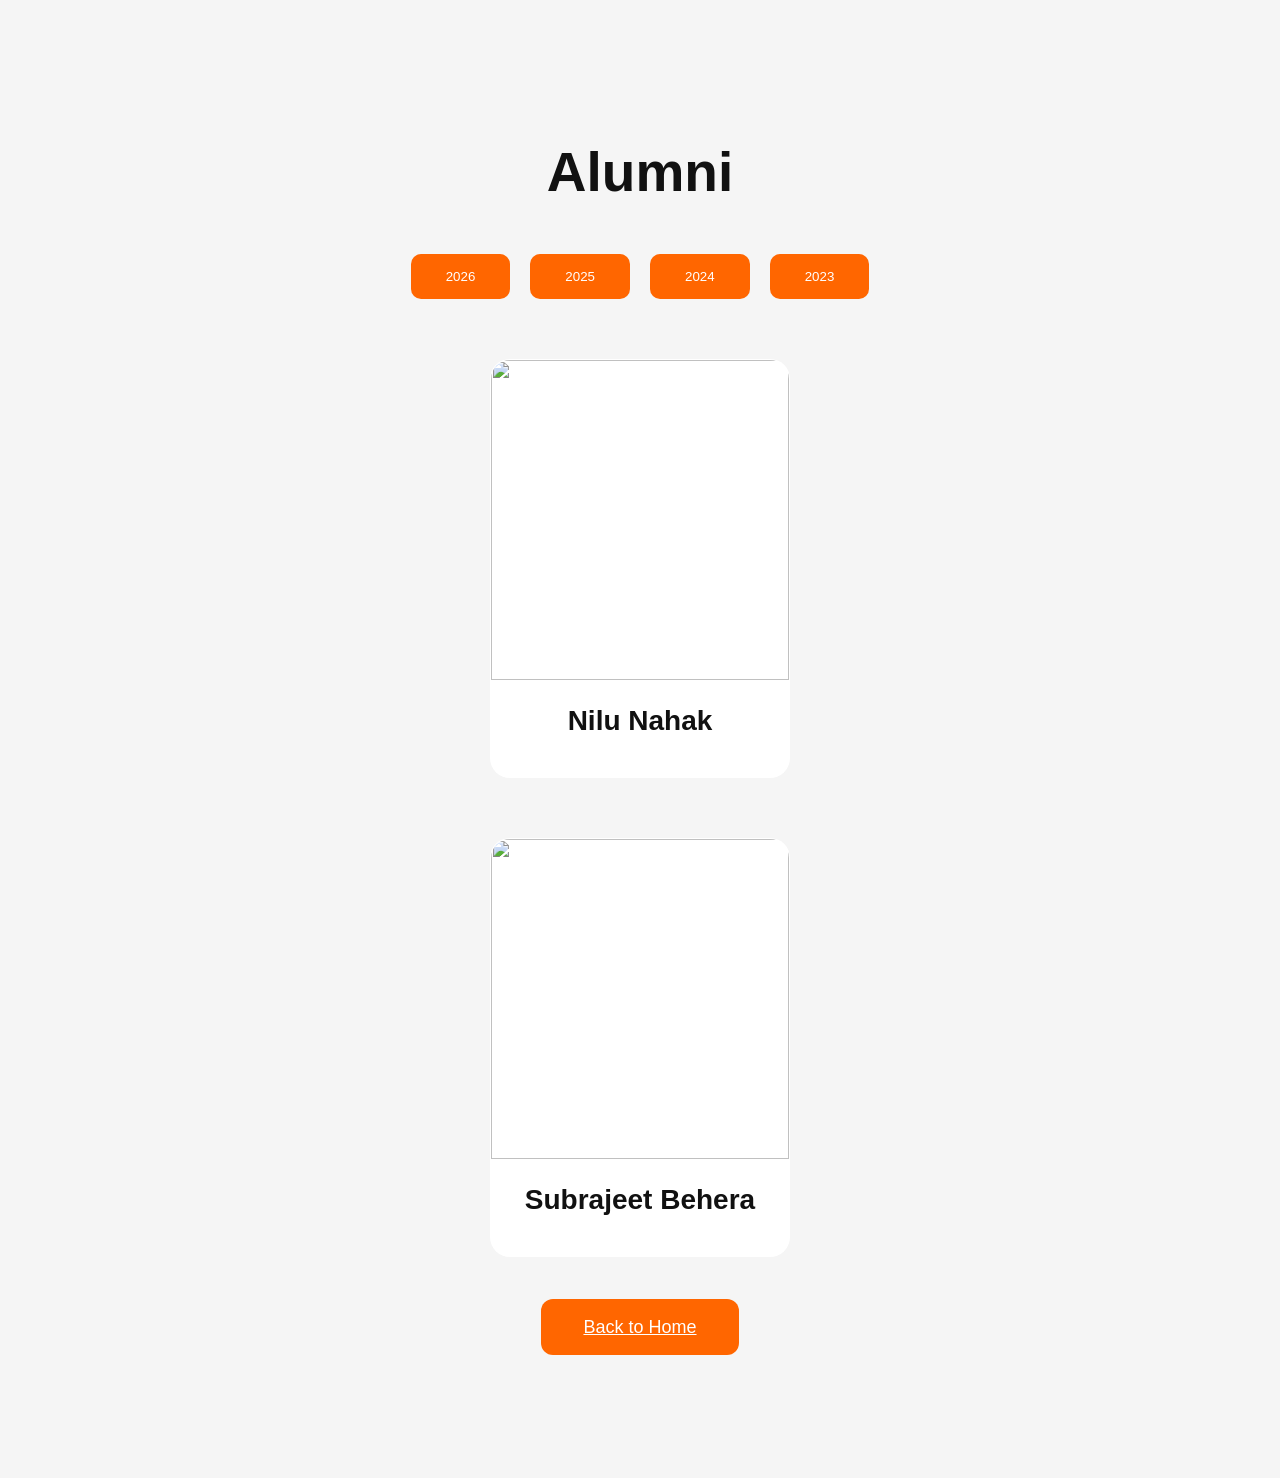
==== alumni.html @ 07731f0a "Update alumni.html" ====
<!DOCTYPE html>

<html lang="en">

<head>

  <meta charset="UTF-8">

  <meta name="viewport"
        content="width=device-width, initial-scale=1.0">

  <title>Alumni | TEAM VEERss RACING</title>

  <link rel="stylesheet" href="style.css">

</head>

<body>

<section class="section light">

  <h2>Alumni</h2>

  <!-- YEAR BUTTONS -->

  <div class="alumni-buttons">

    <button onclick="showAlumni('year2026')">
      2026
    </button>

    <button onclick="showAlumni('year2025')">
      2025
    </button>

    <button onclick="showAlumni('year2024')">
      2024
    </button>

    <button onclick="showAlumni('year2023')">
      2023
    </button>

  </div>
    <!-- 2026 -->

  <div class="alumni-content active" id="year2026">

    <div class="card-container">

      <div class="card member-card">

        <img src="images/alumni1.jpg">

        <div class="member-info">

          <h3>Nilu Nahak</h3>

        </div>

      </div>

    </div>

  </div>


  <!-- 2025 -->

  <div class="alumni-content active" id="year2025">

    <div class="card-container">

      <div class="card member-card">

        <img src="images/alumni1.jpg">

        <div class="member-info">

          <h3>Subrajeet Behera</h3>

        </div>

      </div>

    </div>

  </div>

  <!-- 2024 -->

  <div class="alumni-content" id="year2024">

    <div class="card-container">

      <div class="card member-card">

        <img src="images/alumni2.jpg">

        <div class="member-info">

          <h3>Dilu Nahak</h3>

        </div>

      </div>

    </div>

  </div>

  <!-- 2023 -->

  <div class="alumni-content" id="year2023">

    <div class="card-container">

      <div class="card member-card">

        <img src="images/alumni3.jpg">

        <div class="member-info">

          <h3>Smruti Ranjan Satpathy</h3>

        </div>

      </div>

    </div>

  </div>

  <div style="text-align:center; margin-top:60px;">

    <a href="index.html" class="whole-team-btn">

      Back to Home

    </a>

  </div>

</section>

<script src="script.js"></script>

</body>

</html>
---- style.css ----
*{
  margin:0;
  padding:0;
  box-sizing:border-box;
}

html{
  scroll-behavior:smooth;
}

body{
  background:#050505;
  color:white;
  font-family:'Poppins',sans-serif;
  overflow-x:hidden;
}

/* NAVBAR */

nav{
  position:fixed;

  top:0;
  left:0;

  width:100%;

  height:80px;

  padding:0 8%;

  display:flex;

  justify-content:space-between;

  align-items:center;

  background:rgba(0,0,0,0.55);

  backdrop-filter:blur(10px);

  z-index:1000;

  transition:0.4s;
}

.logo-container{
  display:flex;
  align-items:center;
  gap:15px;
}

.logo{
  width:55px;
}

.logo-container h1{
  color:#ff6600;
  font-family:'Rajdhani',sans-serif;
}

nav ul{
  display:flex;
  gap:40px;
  list-style:none;
}

nav a{
  color:white;
  text-decoration:none;
  font-size:18px;
  transition:0.3s;
}

nav a:hover{
  color:#ff6600;
}

/* HERO */

.hero{
  position:relative;
  height:100vh;
  display:flex;
  justify-content:center;
  align-items:center;
  text-align:center;
  overflow:hidden;
}

.bg-video{
  position:absolute;
  width:100%;
  height:100%;
  object-fit:cover;
}

.hero::after{
  content:"";
  position:absolute;
  inset:0;
  background:rgba(0,0,0,0.7);
}

.hero-content{
  position:relative;
  z-index:2;
}

.hero-content h1{
  font-size:120px;
  color:#ff6600;
  font-family:'Bebas Neue',sans-serif;
  letter-spacing:5px;
}

.hero-content h2{
  font-size:55px;
  color:white;
  margin-bottom:20px;
}

.hero-content p{
  font-size:20px;
  color:#ddd;
  max-width:850px;
  margin:auto;
  line-height:1.8;
}

.hero-btn{
  display:inline-block;
  margin-top:35px;
  padding:18px 45px;
  background:#ff6600;
  color:white;
  text-decoration:none;
  border-radius:12px;
  transition:0.4s;
}

.hero-btn:hover{
  transform:translateY(-5px);
  box-shadow:0 0 25px rgba(255,102,0,0.6);
}

/* COLLEGE BUTTON */

.college-btn{

  display:inline-block;

  margin-top:35px;

  padding:16px 38px;

  background:#ff6600;

  color:white;

  text-decoration:none;

  border-radius:12px;

  font-weight:600;

  transition:0.4s;
}

.college-btn:hover{

  transform:translateY(-5px);

  box-shadow:0 0 20px rgba(255,102,0,0.5);
}

/* SECTIONS */

.section{
  padding:140px 10%;
  text-align:center;
}

.section h2{
  font-size:55px;
  margin-bottom:50px;
  color:#ff6600;
  font-family:'Oswald',sans-serif;
}

.section p{
  max-width:900px;
  margin:auto;
  line-height:1.9;
}

.light{
  background:#f5f5f5;
  color:#111;
}

.light p,
.light h2,
.light h3{
  color:#111;
}

.dark{
  background:#050505;
  color:white;
}

/* IMAGES */

.section-image{
  width:100%;
  max-width:1000px;
  border-radius:20px;
  margin-bottom:40px;
}

/* STATS */

.stats{
  display:flex;
  justify-content:center;
  flex-wrap:wrap;
  gap:50px;
  padding:80px 10%;
  background:#0d0d0d;
}

.stat-box h2{
  font-size:70px;
  color:#ff6600;
  font-family:'Bebas Neue',sans-serif;
}

.stat-box p{
  color:#ccc;
}

/* CARDS */

.card-container,
.spec-container{
  display:flex;
  justify-content:center;
  flex-wrap:wrap;
  gap:40px;
  margin-top:50px;
}

.card,
.spec-box{
  padding:40px;
  border-radius:20px;
  width:280px;

  background:rgba(255,255,255,0.05);

  backdrop-filter:blur(10px);

  border:1px solid rgba(255,255,255,0.08);

  transition:0.4s;
}

.light .card,
.light .spec-box{
  background:white;
}

.card:hover,
.spec-box:hover{
  transform:translateY(-10px);
}



/* GALLERY */

.gallery{
  display:flex;
  justify-content:center;
  flex-wrap:wrap;
  gap:25px;
}

.gallery img{
  width:320px;
  border-radius:20px;
  cursor:pointer;
  transition:0.4s;
}

.gallery img:hover{
  transform:scale(1.05);
}
.gallery video{

  width:320px;

  border-radius:20px;

  object-fit:cover;

  transition:0.4s;

  cursor:pointer;

  background:black;
}

.gallery video:hover{

  transform:scale(1.03);
}

/* SPONSORS */

.sponsor-container{
  display:flex;
  justify-content:center;
  flex-wrap:wrap;
  gap:40px;
}

.sponsor-container img{
  width:180px;
  padding:20px;
  border-radius:20px;
  background:white;
}

/* FOOTER */

footer{
  padding:60px 10%;
  text-align:center;
  background:black;
}

footer h2{
  color:#ff6600;
  margin-bottom:20px;
}

.socials{
  width:100%;

  display:flex;

  justify-content:center;

  align-items:center;

  gap:25px;

  margin:30px auto;
}

.socials a{
  width:65px;

  height:65px;

  display:flex;

  justify-content:center;

  align-items:center;

  border-radius:50%;

  border:2px solid #ff6600;

  color:#ff6600;

  text-decoration:none;

  font-size:28px;

  transition:0.4s;

  background:rgba(255,255,255,0.03);

  line-height:1;
}

.socials a i{
  display:flex;

  justify-content:center;

  align-items:center;
}

.socials a:hover{
  background:#ff6600;

  color:white;

  transform:translateY(-6px);

  box-shadow:0 0 20px rgba(255,102,0,0.6);
}

.credit{
  margin-top:20px;
  font-size:12px;
  opacity:0.6;
}

/* POPUP */

.popup{
  position:fixed;
  inset:0;
  background:rgba(0,0,0,0.95);
  display:none;
  justify-content:center;
  align-items:center;
  z-index:9999;
}

.popup img{
  max-width:90%;
  max-height:90%;
  border-radius:20px;
  border:3px solid #ff6600;
}

#closePopup{
  position:absolute;
  top:25px;
  right:40px;
  color:white;
  font-size:60px;
  cursor:pointer;
}

/* REVEAL */

.reveal{
  opacity:0;
  transform:translateY(80px);
  transition:1s;
}

.reveal.active{
  opacity:1;
  transform:translateY(0);
}

.card-container{

  display:flex;

  justify-content:center;

  align-items:stretch;

  flex-wrap:wrap;

  gap:40px;

  margin-top:60px;
}

.card{

  min-height:250px;

  display:flex;

  flex-direction:column;

  justify-content:center;
}

/* MEMBER CARDS */

.member-card{

  overflow:hidden;

  padding:0;

  text-align:center;

  width:300px;
}

.member-card img{

  width:100%;

  height:320px;

  object-fit:cover;

  transition:0.5s;
}

.member-info{

  padding:25px;
}

.member-card h3{

  font-size:28px;

  margin-bottom:15px;
}

.member-name{

  font-weight:600;

  color:#ff6600;

  margin-bottom:12px;
}

.member-card p{

  line-height:1.7;
}

.member-card:hover{

  transform:translateY(-10px);
}

.member-card:hover img{

  transform:scale(1.05);
}
/* MOBILE RESPONSIVE DESIGN*/

@media(max-width:1024px){

  nav{
    padding:0 5%;
  }

  nav ul{
    gap:20px;
  }

  .hero-content h1{
    font-size:90px;
  }

  .hero-content h2{
    font-size:40px;
  }

}

/*TABLETS */

@media(max-width:768px){

  /* NAVBAR */

  nav{

    height:auto;

    flex-direction:column;

    padding:15px 5%;

    gap:15px;
  }

  nav ul{

    flex-wrap:wrap;

    justify-content:center;

    gap:15px;
  }

  nav a{
    font-size:15px;
  }

  .logo{
    width:45px;
  }

  .logo-container h1{
    font-size:22px;
    text-align:center;
  }

  /* HERO */

  .hero{

    padding:120px 5% 80px;
    height:auto;
  }

  .hero-content h1{

    font-size:65px;

    line-height:1;
  }

  .hero-content h2{

    font-size:32px;

    margin-top:15px;
  }

  .hero-content p{

    font-size:17px;

    padding:0 10px;
  }

  .hero-btn{

    padding:15px 30px;

    font-size:16px;
  }

  /* SECTIONS */

  .section{

    padding:90px 6%;
  }

  .section h2{

    font-size:40px;
  }

  .section p{

    font-size:16px;
  }

  /* STATS */

  .stats{

    gap:30px;
  }

  .stat-box h2{

    font-size:50px;
  }

  /* CARDS */

  .card,
  .spec-box,
  .member-card{

    width:100%;
    max-width:350px;
  }

  .member-card img{

    height:260px;
  }

  /* GALLERY */

  .gallery img{

    width:100%;
    max-width:350px;
  }

  /* SPONSORS */

  .sponsor-container{

    gap:25px;
  }

  .sponsor-container img{

    width:130px;
  }

  /* CONTACT */

  .contact-form input,
  .contact-form textarea{

    padding:16px;

    font-size:16px;
  }

  /* FOOTER */

  footer{

    padding:50px 6%;
  }

}

/* =========================================
   SMALL PHONES
========================================= */

@media(max-width:480px){

  .hero-content h1{

    font-size:48px;
  }

  .hero-content h2{

    font-size:24px;
  }

  .hero-content p{

    font-size:15px;
  }

  .section h2{

    font-size:32px;
  }

  .card,
  .spec-box{

    padding:25px;
  }

  .socials a{

    width:55px;
    height:55px;

    font-size:22px;
  }

  #closePopup{

    font-size:45px;

    top:15px;
    right:20px;
  }

}
/* HAMBURGER MENU */

.menu-toggle{

  display:none;

  font-size:28px;

  color:#ff6600;

  cursor:pointer;
}

/* MOBILE NAVBAR */

@media(max-width:768px){

  nav{

    flex-direction:row;

    justify-content:space-between;

    padding:15px 6%;
  }

  .menu-toggle{

    display:block;
  }

  nav ul{

    position:absolute;

    top:80px;

    left:0;

    width:100%;

    background:rgba(0,0,0,0.96);

    backdrop-filter:blur(10px);

    flex-direction:column;

    align-items:center;

    gap:25px;

    padding:30px 0;

    display:none;
  }

  nav ul.active{

    display:flex;
  }

  nav ul li{

    width:100%;

    text-align:center;
  }

  nav a{

    font-size:18px;
  }

}
/* TEAM SLIDER */

.team-slider-wrapper{

  width:100%;

  display:flex;

  justify-content:center;

  align-items:center;

  gap:30px;

  margin-top:70px;
}

.team-slider{

  width:350px;

  overflow:hidden;
}

.member-slide{

  display:none;
}

.member-slide.active{

  display:block;
}

.slide-btn{

  width:60px;

  height:60px;

  border:none;

  border-radius:50%;

  background:#ff6600;

  color:white;

  font-size:28px;

  cursor:pointer;

  transition:0.4s;
}

.slide-btn:hover{

  transform:scale(1.1);

  box-shadow:0 0 20px rgba(255,102,0,0.5);
}
/* WHOLE TEAM BUTTON */

.whole-team-container{

  text-align:center;

  margin-top:50px;
}

.whole-team-btn{

  padding:18px 42px;

  border:none;

  border-radius:12px;

  background:#ff6600;

  color:white;

  font-size:18px;

  cursor:pointer;

  transition:0.4s;
}

.whole-team-btn:hover{

  transform:translateY(-5px);

  box-shadow:0 0 20px rgba(255,102,0,0.5);
}

/* TEAM MODAL */

.team-modal{

  position:fixed;

  inset:0;

  background:rgba(0,0,0,0.95);

  display:none;

  justify-content:center;

  align-items:center;

  z-index:9999;

  padding:30px;
}

.team-modal-content{

  background:#111;

  width:100%;

  max-width:1000px;

  padding:50px;

  border-radius:25px;

  max-height:90vh;

  overflow-y:auto;

  position:relative;
}

.close-team-modal{

  position:absolute;

  top:20px;

  right:30px;

  font-size:45px;

  color:white;

  cursor:pointer;
}

.team-modal-subtitle{

  margin:20px 0 40px;

  color:#bbb;
}

.whole-team-grid{

  display:grid;

  grid-template-columns:repeat(auto-fit,minmax(220px,1fr));

  gap:25px;
}

.whole-team-member{

  background:#1b1b1b;

  padding:22px;

  border-radius:15px;

  transition:0.4s;
}

.whole-team-member:hover{

  transform:translateY(-5px);

  background:#ff6600;
}

/* ALUMNI */

.alumni-subtitle{

  margin-bottom:40px;
}

.alumni-buttons{

  display:flex;

  justify-content:center;

  flex-wrap:wrap;

  gap:20px;

  margin-bottom:50px;
}

.alumni-buttons button{

  padding:15px 35px;

  border:none;

  border-radius:10px;

  background:#ff6600;

  color:white;

  cursor:pointer;

  transition:0.4s;
}

.alumni-buttons button:hover{

  transform:translateY(-4px);
}

.alumni-content{

  display:none;
}

.alumni-content.active{

  display:block;
}

.alumni-grid{

  display:grid;

  grid-template-columns:repeat(auto-fit,minmax(220px,1fr));

  gap:25px;
}

.alumni-member{

  background:white;

  padding:22px;

  border-radius:15px;

  box-shadow:0 5px 20px rgba(0,0,0,0.08);
}
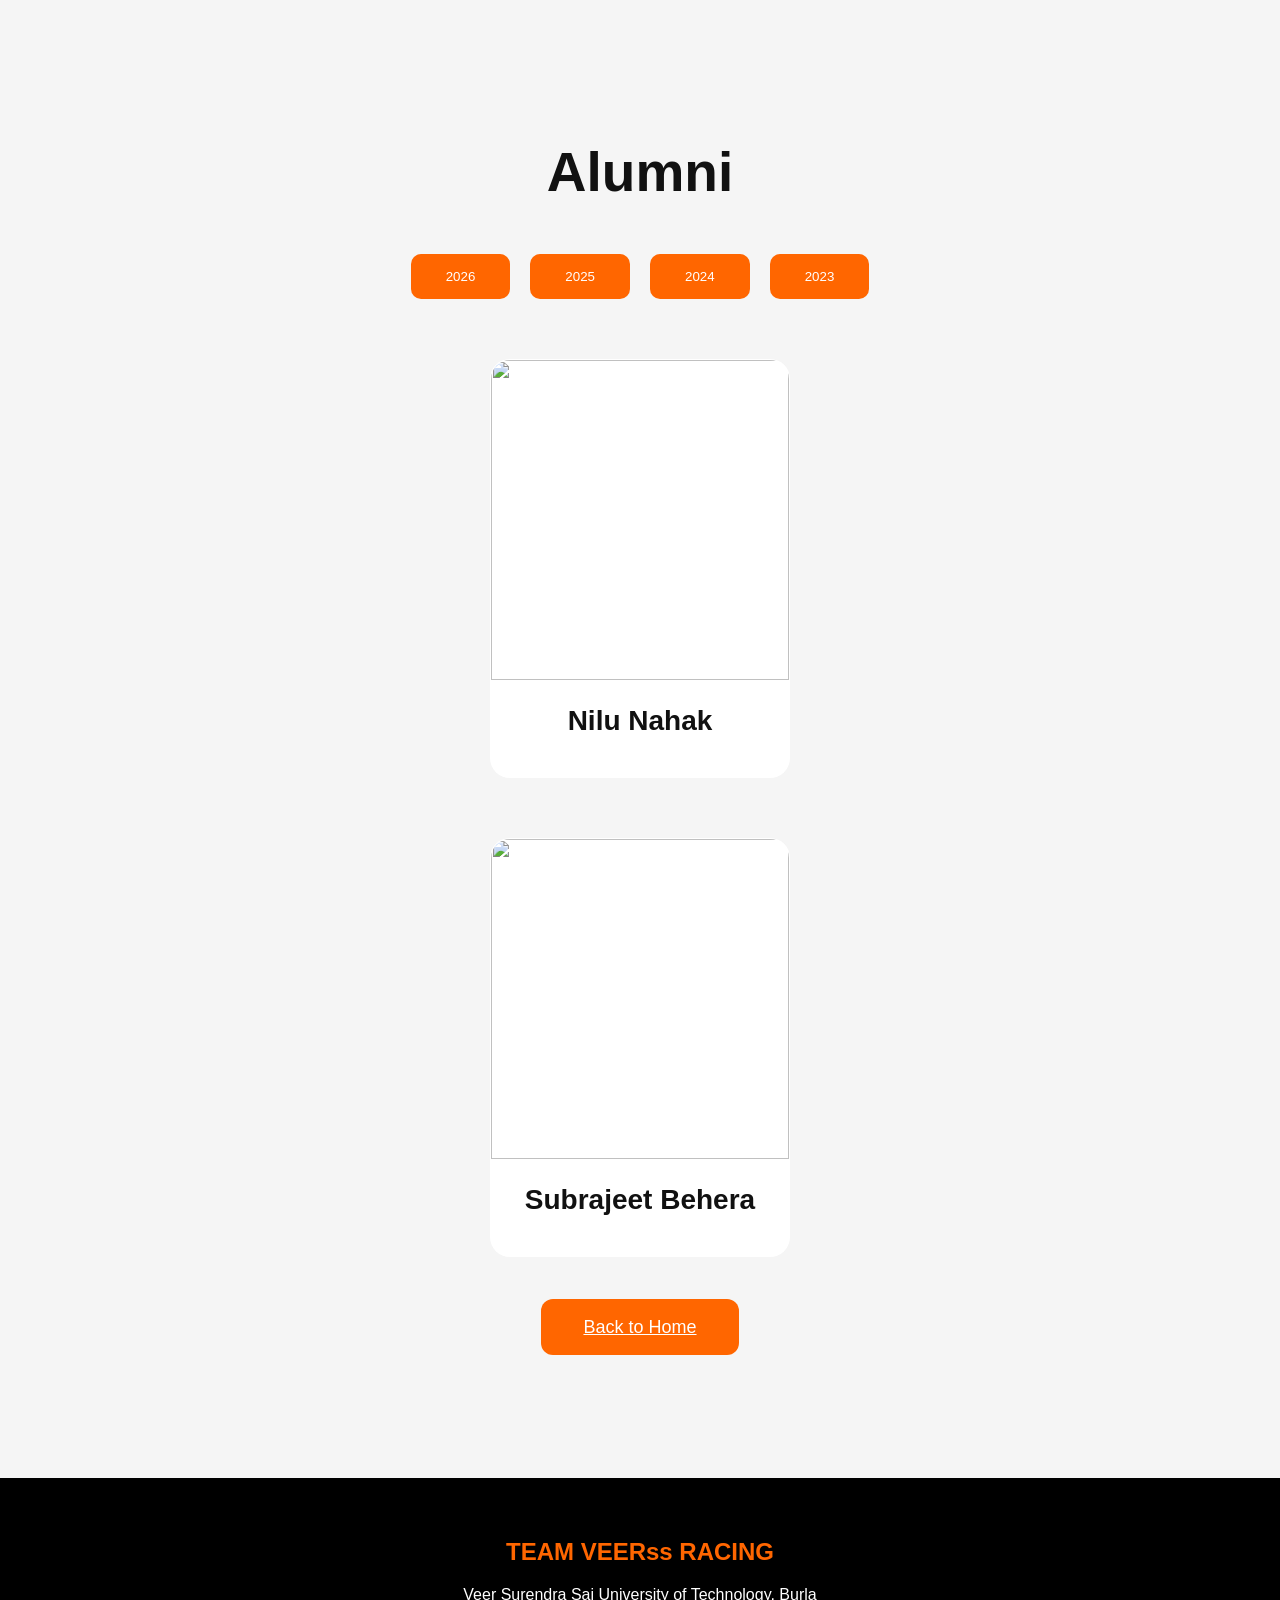
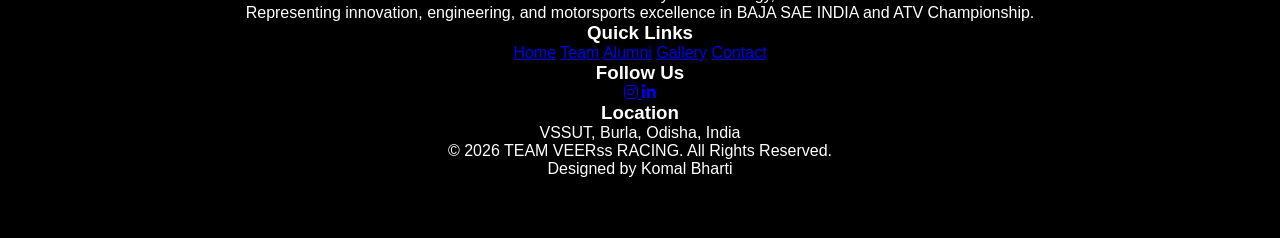
==== commit 8587d851: "Update alumni.html" ====
--- a/alumni.html
+++ b/alumni.html
@@ -14,6 +14,10 @@
 
   <link rel="stylesheet" href="style.css">
 
+<link
+rel="stylesheet"
+href="https://cdnjs.cloudflare.com/ajax/libs/font-awesome/6.5.1/css/all.min.css">
+
 </head>
 
 <body>
@@ -146,6 +150,108 @@
 
 <script src="script.js"></script>
 
+<!-- FOOTER -->
+
+<footer>
+
+  <div class="footer-container">
+
+    <!-- LEFT -->
+
+    <div class="footer-section">
+
+      <h2>TEAM VEERss RACING</h2>
+
+      <p>
+        Veer Surendra Sai University of Technology,
+        Burla
+      </p>
+
+      <p>
+        Representing innovation, engineering,
+        and motorsports excellence in BAJA SAE
+        INDIA and ATV Championship.
+      </p>
+
+    </div>
+
+    <!-- QUICK LINKS -->
+
+    <div class="footer-section">
+
+      <h3>Quick Links</h3>
+
+      <a href="index.html">Home</a>
+
+      <a href="team.html">Team</a>
+
+      <a href="alumni.html">Alumni</a>
+
+      <a href="#gallery">Gallery</a>
+
+      <a href="#contact">Contact</a>
+
+    </div>
+
+    <!-- FOLLOW US -->
+
+    <div class="footer-section">
+
+      <h3>Follow Us</h3>
+
+      <div class="footer-socials">
+
+        <a href="https://instagram.com/"
+           target="_blank">
+
+          <i class="fab fa-instagram"></i>
+
+        </a>
+
+        <a href="https://linkedin.com/"
+           target="_blank">
+
+          <i class="fab fa-linkedin-in"></i>
+
+        </a>
+
+      </div>
+
+      <h3 class="location-title">
+
+        Location
+
+      </h3>
+
+      <p>
+        VSSUT, Burla, Odisha, India
+      </p>
+
+    </div>
+
+  </div>
+
+  <!-- BOTTOM -->
+
+  <div class="footer-bottom">
+
+    <p>
+
+      © 2026 TEAM VEERss RACING.
+      All Rights Reserved.
+
+    </p>
+
+    <p class="credits">
+
+      Designed by Komal Bharti
+
+    </p>
+
+  </div>
+
+</footer>
+
 </body>
 
 </html>
--- a/style.css
+++ b/style.css
@@ -1098,3 +1098,198 @@
 
   box-shadow:0 5px 20px rgba(0,0,0,0.08);
 }
+
+
+
+/* TEAM PAGE */
+
+.team-page{
+
+  background:#f5f5f5;
+
+  min-height:100vh;
+
+  padding:120px 8%;
+
+  text-align:center;
+}
+
+/* TEAM BANNER */
+
+.team-banner{
+
+  height:260px;
+
+  border-radius:30px;
+
+  background:linear-gradient(
+    135deg,
+    #7a0000,
+    #b30000,
+    #ff1a1a
+  );
+
+  display:flex;
+
+  justify-content:center;
+
+  align-items:center;
+
+  margin-bottom:80px;
+}
+
+.team-banner h1{
+
+  color:white;
+
+  font-size:80px;
+
+  letter-spacing:5px;
+}
+
+/* TITLE */
+
+.team-page h2{
+
+  font-size:65px;
+
+  color:#b30000;
+
+  margin-bottom:20px;
+
+  text-transform:uppercase;
+}
+
+/* SUBTITLE */
+
+.team-page-subtitle{
+
+  color:#555;
+
+  font-size:20px;
+
+  margin-bottom:70px;
+}
+
+/* CARD CONTAINER */
+
+.team-page .card-container{
+
+  display:flex;
+
+  flex-wrap:wrap;
+
+  justify-content:center;
+
+  gap:40px;
+}
+
+/* MEMBER CARD */
+
+.team-page .member-card{
+
+  background:white;
+
+  width:320px;
+
+  border-radius:20px;
+
+  overflow:hidden;
+
+  box-shadow:0 10px 30px rgba(0,0,0,0.08);
+
+  transition:0.4s;
+}
+
+.team-page .member-card:hover{
+
+  transform:translateY(-10px);
+
+  box-shadow:0 15px 40px rgba(179,0,0,0.2);
+}
+
+/* MEMBER IMAGE */
+
+.team-page .member-card img{
+
+  width:100%;
+
+  height:350px;
+
+  object-fit:cover;
+}
+
+/* MEMBER INFO */
+
+.team-page .member-info{
+
+  padding:25px;
+}
+
+.team-page .member-info h3{
+
+  color:#b30000;
+
+  font-size:24px;
+
+  margin-bottom:12px;
+}
+
+.team-page .member-info p{
+
+  color:#444;
+
+  font-size:17px;
+}
+
+/* BACK BUTTON */
+
+.team-page .whole-team-btn{
+
+  background:#b30000;
+
+  color:white;
+
+  text-decoration:none;
+
+  display:inline-block;
+
+  margin-top:60px;
+}
+
+.team-page .whole-team-btn:hover{
+
+  background:#8f0000;
+}
+
+/* MOBILE */
+
+@media(max-width:768px){
+
+  .team-banner{
+
+    height:180px;
+  }
+
+  .team-banner h1{
+
+    font-size:42px;
+  }
+
+  .team-page h2{
+
+    font-size:40px;
+  }
+
+  .team-page-subtitle{
+
+    font-size:16px;
+  }
+
+  .team-page .member-card{
+
+    width:100%;
+    max-width:340px;
+  }
+
+}
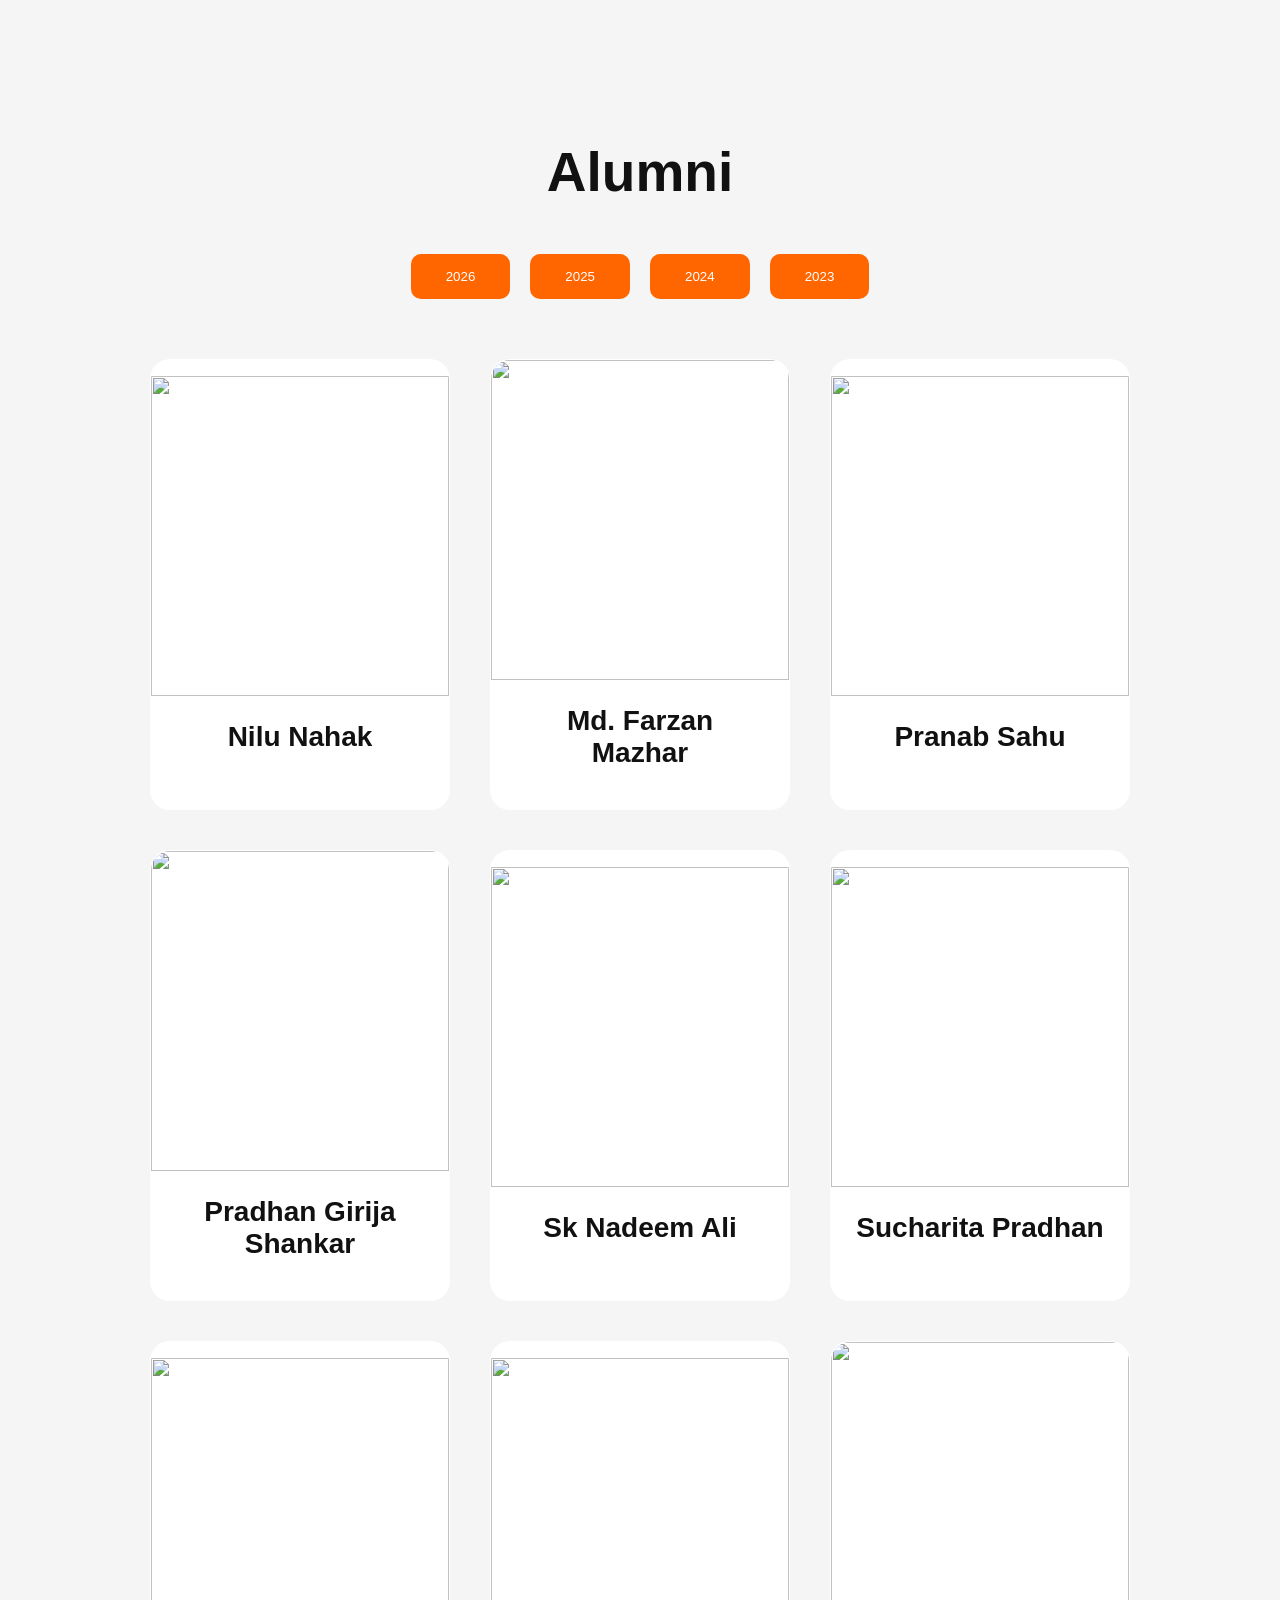
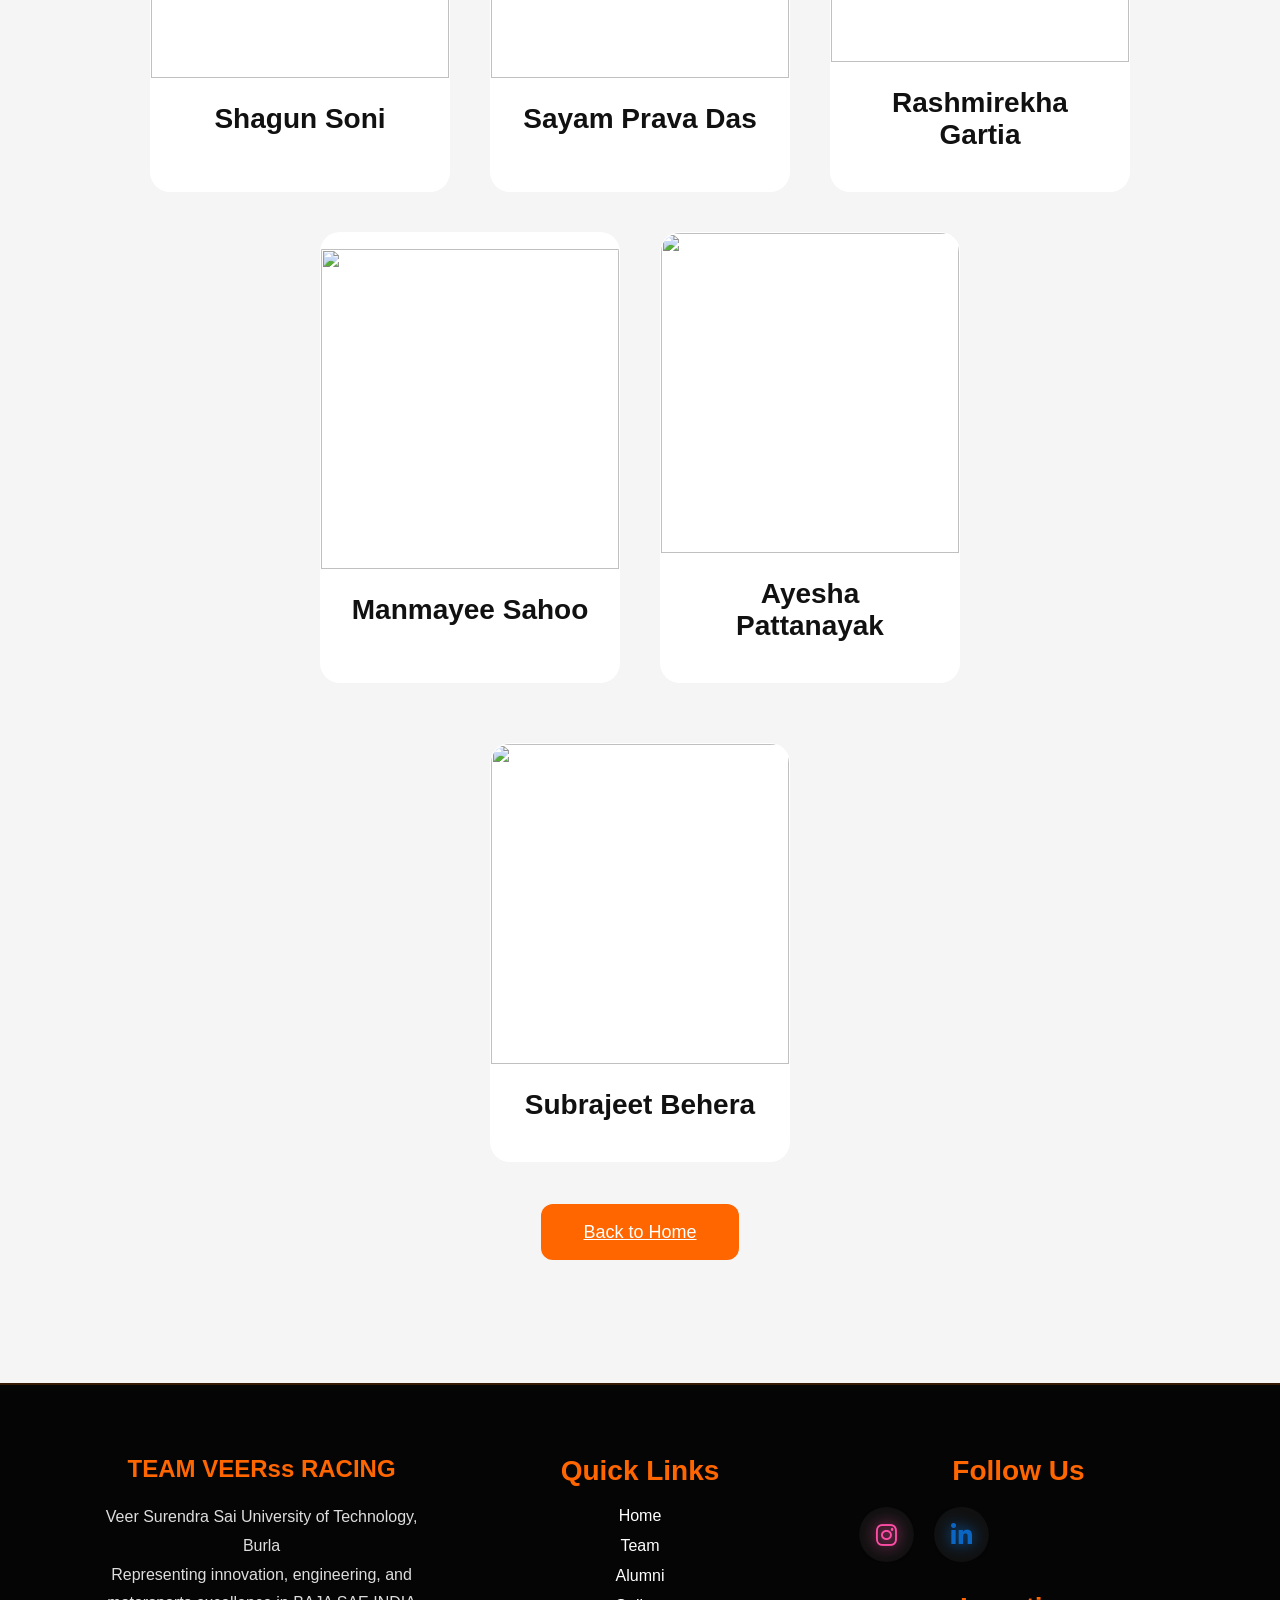
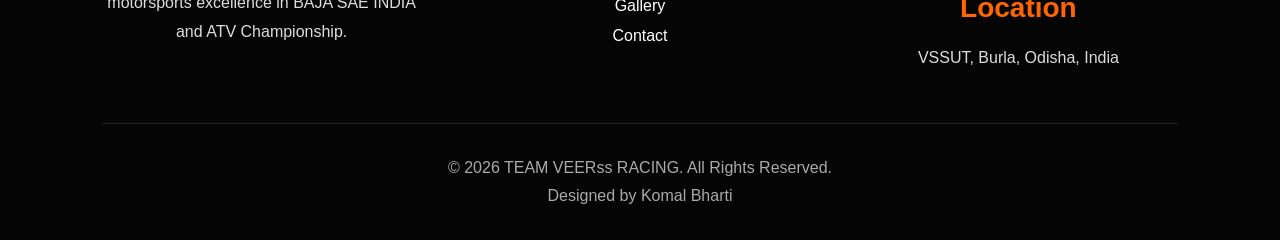
==== commit 77ae3d04: "Update alumni.html" ====
--- a/alumni.html
+++ b/alumni.html
@@ -55,11 +55,131 @@
 
       <div class="card member-card">
 
+        <img src="images/nilu.jpg">
+
+        <div class="member-info">
+
+          <h3>Nilu Nahak</h3>
+
+        </div>
+
+      </div>
+
+      <div class="card member-card">
+
+        <img src="images/farzan.jpg">
+
+        <div class="member-info">
+
+          <h3>Md. Farzan Mazhar</h3>
+
+        </div>
+
+      </div>
+
+      <div class="card member-card">
+
+        <img src="images/pranab.jpg">
+
+        <div class="member-info">
+
+          <h3>Pranab Sahu</h3>
+
+        </div>
+
+      </div>
+
+      <div class="card member-card">
+
+        <img src="images/girija.jpg">
+
+        <div class="member-info">
+
+          <h3>Pradhan Girija Shankar</h3>
+
+        </div>
+
+      </div>
+
+      <div class="card member-card">
+
+        <img src="images/nadeem.jpg">
+
+        <div class="member-info">
+
+          <h3>Sk Nadeem Ali</h3>
+
+        </div>
+
+      </div>
+
+      <div class="card member-card">
+
+        <img src="images/sucharita.jpg">
+
+        <div class="member-info">
+
+          <h3>Sucharita Pradhan</h3>
+
+        </div>
+
+      </div>
+
+      <div class="card member-card">
+
+        <img src="images/shagun.jpg">
+
+        <div class="member-info">
+
+          <h3>Shagun Soni</h3>
+
+        </div>
+
+      </div>
+
+      <div class="card member-card">
+
+        <img src="images/sayamprava.jpg">
+
+        <div class="member-info">
+
+          <h3>Sayam Prava Das</h3>
+
+        </div>
+
+      </div>
+
+      <div class="card member-card">
+
+        <img src="images/rashmirekha.jpg">
+
+        <div class="member-info">
+
+          <h3>Rashmirekha Gartia</h3>
+
+        </div>
+
+      </div>
+
+      <div class="card member-card">
+
+        <img src="images/manmayee.jpg">
+
+        <div class="member-info">
+
+          <h3>Manmayee Sahoo</h3>
+
+        </div>
+
+      </div>
+
+      <div class="card member-card">
+
         <img src="images/alumni1.jpg">
 
         <div class="member-info">
 
-          <h3>Nilu Nahak</h3>
+          <h3>Ayesha Pattanayak</h3>
 
         </div>
 
@@ -87,6 +207,7 @@
         </div>
 
       </div>
+      
 
     </div>
 
--- a/style.css
+++ b/style.css
@@ -719,9 +719,7 @@
 
 }
 
-/* =========================================
-   SMALL PHONES
-========================================= */
+/* SMALL PHONES*/
 
 @media(max-width:480px){
 
@@ -1293,3 +1291,645 @@
   }
 
 }
+
+/* BRAND TITLE */
+
+.brand-title{
+
+  display:flex;
+
+  align-items:center;
+
+  gap:12px;
+
+  font-weight:700;
+
+  letter-spacing:2px;
+}
+
+.small-text{
+
+  font-size:28px;
+
+  color:white;
+}
+
+.highlight-text{
+
+  font-size:42px;
+
+  color:#ff6600;
+
+  text-shadow:0 0 15px rgba(255,102,0,0.6);
+}
+
+
+/*  AUTO GALLERY*/
+
+.gallery-wrapper{
+
+  overflow:hidden;
+
+  width:100%;
+
+  margin-top:50px;
+}
+
+.gallery-track{
+
+  display:flex;
+
+  gap:25px;
+
+  width:max-content;
+
+  animation:scrollGallery 30s linear infinite;
+}
+
+.gallery-track img{
+
+  width:380px;
+
+  height:260px;
+
+  object-fit:cover;
+
+  border-radius:20px;
+
+  cursor:pointer;
+
+  transition:0.4s;
+}
+
+.gallery-track img:hover{
+
+  transform:scale(1.03);
+}
+
+/* AUTO SCROLL */
+
+@keyframes scrollGallery{
+
+  from{
+
+    transform:translateX(0);
+  }
+
+  to{
+
+    transform:translateX(-50%);
+  }
+}
+
+/* =========================
+   VEHICLE SPECIFICATIONS
+========================= */
+
+.spec-container{
+
+    display:flex;
+
+    justify-content:center;
+
+    flex-wrap:wrap;
+
+    gap:20px;
+
+    margin-top:40px;
+}
+
+.spec-box{
+
+    width:220px;
+
+    padding:20px;
+
+    border-radius:15px;
+
+    background:rgba(255,255,255,0.05);
+
+    border:1px solid rgba(255,102,0,0.3);
+
+    text-align:center;
+
+    transition:0.4s;
+
+    backdrop-filter:blur(10px);
+}
+
+.spec-box:hover{
+
+    transform:translateY(-8px);
+
+    border-color:#ff6600;
+
+    box-shadow:0 0 20px rgba(255,102,0,0.4);
+}
+
+.spec-box h3{
+
+    color:#ff6600;
+
+    font-size:18px;
+
+    margin-bottom:10px;
+
+    font-weight:700;
+}
+
+.spec-box p{
+
+    color:white;
+
+    font-size:14px;
+
+    line-height:1.5;
+}
+/* ================= FOOTER ================= */
+
+footer{
+
+    background:#050505;
+
+    padding:70px 8% 25px;
+
+    border-top:2px solid rgba(255,102,0,0.2);
+
+}
+
+.footer-container{
+
+    display:grid;
+
+    grid-template-columns:1fr 1fr 1fr;
+
+    gap:60px;
+
+    align-items:flex-start;
+
+}
+
+.footer-section h3{
+
+    color:#ff6600;
+
+    margin-bottom:20px;
+
+    font-size:28px;
+
+}
+
+.footer-section p{
+
+    color:#ddd;
+
+    line-height:1.8;
+
+}
+
+.footer-section a{
+
+    display:block;
+
+    color:white;
+
+    text-decoration:none;
+
+    margin-bottom:12px;
+
+    transition:.3s;
+}
+
+.footer-section a:hover{
+
+    color:#ff6600;
+
+}
+
+/* SOCIAL ICONS */
+
+.footer-socials{
+
+    display:flex;
+
+    gap:20px;
+
+    margin-bottom:30px;
+
+}
+
+.footer-socials a{
+
+    width:55px;
+
+    height:55px;
+
+    border-radius:50%;
+
+    display:flex;
+
+    justify-content:center;
+
+    align-items:center;
+
+    background:#111;
+
+    font-size:24px;
+
+    margin-bottom:0;
+}
+
+.footer-socials a:hover{
+
+    transform:translateY(-5px);
+}
+
+.fa-instagram{
+
+    color:#ff4da6;
+
+    text-shadow:0 0 15px #ff4da6;
+}
+
+.fa-linkedin-in{
+
+    color:#0A66C2;
+
+    text-shadow:0 0 15px #0A66C2;
+}
+
+/* MAP */
+
+.footer-map{
+    width:100%;
+    max-width:350px;
+    height:auto;
+    border-radius:12px;
+}
+
+.footer-map:hover{
+
+    transform:scale(1.03);
+
+}
+
+.map-text{
+
+    margin-top:15px;
+
+    color:#aaa;
+
+}
+
+/* BOTTOM */
+
+.footer-bottom{
+
+    text-align:center;
+
+    margin-top:50px;
+
+    border-top:1px solid #222;
+
+    padding-top:25px;
+
+}
+
+.footer-bottom p{
+
+    margin:10px 0;
+
+    color:#aaa;
+
+}
+
+/* MOBILE */
+
+@media(max-width:900px){
+
+    .footer-container{
+
+        grid-template-columns:1fr;
+
+        text-align:center;
+
+    }
+
+    .footer-socials{
+
+        justify-content:center;
+
+    }
+
+   .footer-map{
+    width:100%;
+    max-width:350px;
+    height:auto;
+    border-radius:12px;
+}
+}
+
+
+/* =====================
+   MOBILE NAVBAR
+===================== */
+
+@media (max-width: 768px){
+
+    .logo-container{
+        gap:8px;
+    }
+
+    .logo-container img{
+        width:45px;
+        height:auto;
+    }
+
+    .brand-title{
+        gap:6px;
+    }
+
+    .small-text{
+        font-size:12px !important;
+        letter-spacing:1px;
+    }
+
+    .highlight-text{
+        font-size:24px !important;
+    }
+
+    nav{
+        padding:12px 15px;
+    }
+
+}
+
+/* =====================
+   MOBILE MEMBER CARDS
+===================== */
+
+@media (max-width:768px){
+
+.member-card{
+
+    width:260px !important;
+
+    padding:15px !important;
+
+}
+
+.member-card img{
+
+    width:180px !important;
+
+    height:220px !important;
+
+    object-fit:cover;
+}
+
+.member-card h3{
+
+    font-size:18px !important;
+}
+
+.member-name{
+
+    font-size:16px !important;
+}
+
+.member-card p{
+
+    font-size:13px !important;
+}
+
+}
+
+@media (max-width:768px){
+
+.team-slider{
+
+    width:100%;
+}
+
+.slide{
+
+    width:250px !important;
+}
+
+.slide img{
+
+    width:170px !important;
+
+    height:220px !important;
+}
+
+.slide h3{
+
+    font-size:16px !important;
+}
+
+.slide p{
+
+    font-size:13px !important;
+}
+
+}
+
+/* =========================
+   MOBILE RESPONSIVE DESIGN
+   ========================= */
+
+@media (max-width: 768px){
+
+    nav{
+        padding:10px 15px;
+    }
+
+    .logo-container{
+        gap:8px;
+    }
+
+    .logo-container img{
+        width:40px;
+        height:auto;
+    }
+
+    .logo-text{
+        font-size:20px;
+        letter-spacing:1px;
+    }
+
+    .logo-text .veerss{
+        font-size:28px;
+    }
+
+    .nav-links{
+        display:none;
+    }
+
+    .menu-btn{
+        display:block;
+        font-size:28px;
+    }
+}
+
+@media (max-width:768px){
+
+    .footer-container{
+        flex-direction:column;
+        align-items:center;
+        text-align:center;
+        gap:40px;
+    }
+
+    .footer-left,
+    .footer-middle,
+    .footer-right{
+        width:100%;
+    }
+}
+
+@media (max-width:768px){
+
+    .member-card{
+        width:250px;
+    }
+
+    .member-card img{
+        height:220px;
+    }
+
+    .member-card h3{
+        font-size:1.3rem;
+    }
+
+    .member-name{
+        font-size:1rem;
+    }
+}
+
+
+@media (max-width:768px){
+
+    .team-slider{
+        max-width:280px;
+        margin:auto;
+    }
+
+    .slide{
+        width:100%;
+    }
+
+    .slider-btn{
+        width:45px;
+        height:45px;
+        font-size:22px;
+    }
+}
+
+*{
+    margin:0;
+    padding:0;
+    box-sizing:border-box;
+}
+
+html,
+body{
+    width:100%;
+    overflow-x:hidden;
+}
+
+
+/* Highlight */
+.highlights{
+    color:#ff6a00;
+}
+
+/* Big Text */
+.big-word{
+    font-size:1.5em;
+    color:#ff6a00;
+}
+/* Bold*/
+.bold-word{
+    font-weight:700;
+}
+
+
+img,
+video{
+    max-width:100%;
+    height:auto;
+}
+
+@media(max-width:768px){
+
+  html,
+  body{
+      overflow-x:hidden;
+      width:100%;
+  }
+
+  .section{
+      padding-left:20px;
+      padding-right:20px;
+  }
+
+  .card-container,
+  .spec-container{
+      gap:20px;
+  }
+
+  .footer-container{
+      grid-template-columns:1fr;
+      gap:30px;
+  }
+
+}
+.team-slider{
+  width:100%;
+  max-width:350px;
+}
+@media(max-width:768px){
+
+  .team-slider-wrapper{
+      gap:10px;
+  }
+
+  .slide-btn{
+      width:45px;
+      height:45px;
+      font-size:20px;
+  }
+
+}
+.gallery{
+    display:flex;
+    flex-wrap:wrap;
+    justify-content:center;
+    gap:25px;
+}
+
+.gallery img{
+    width:350px;
+    height:250px;
+    object-fit:cover;
+    border-radius:18px;
+    transition:.4s;
+    cursor:pointer;
+}
+
+.gallery img:hover{
+    transform:translateY(-8px) scale(1.03);
+    box-shadow:0 0 25px rgba(255,102,0,0.5);
+}
+
+@media(max-width:768px){
+
+.gallery img{
+    width:100%;
+    max-width:320px;
+    height:220px;
+}
+
+}
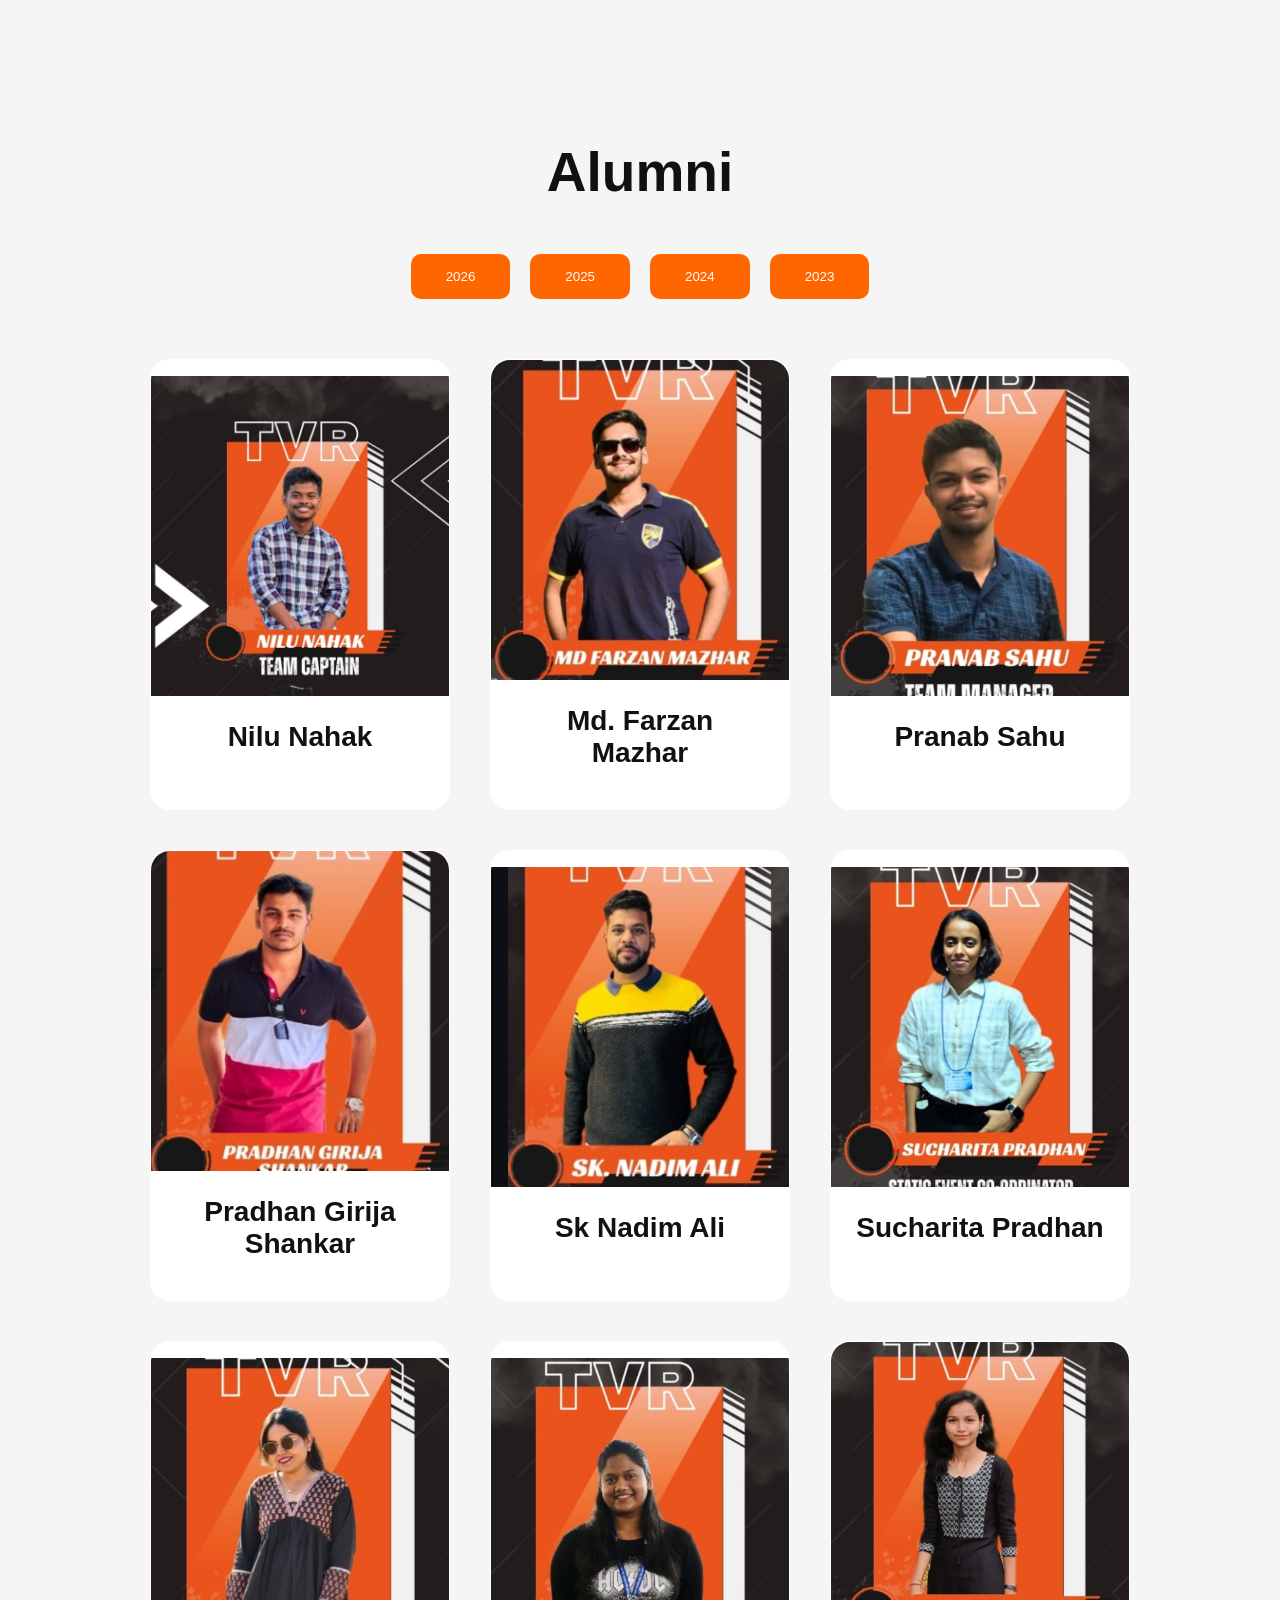
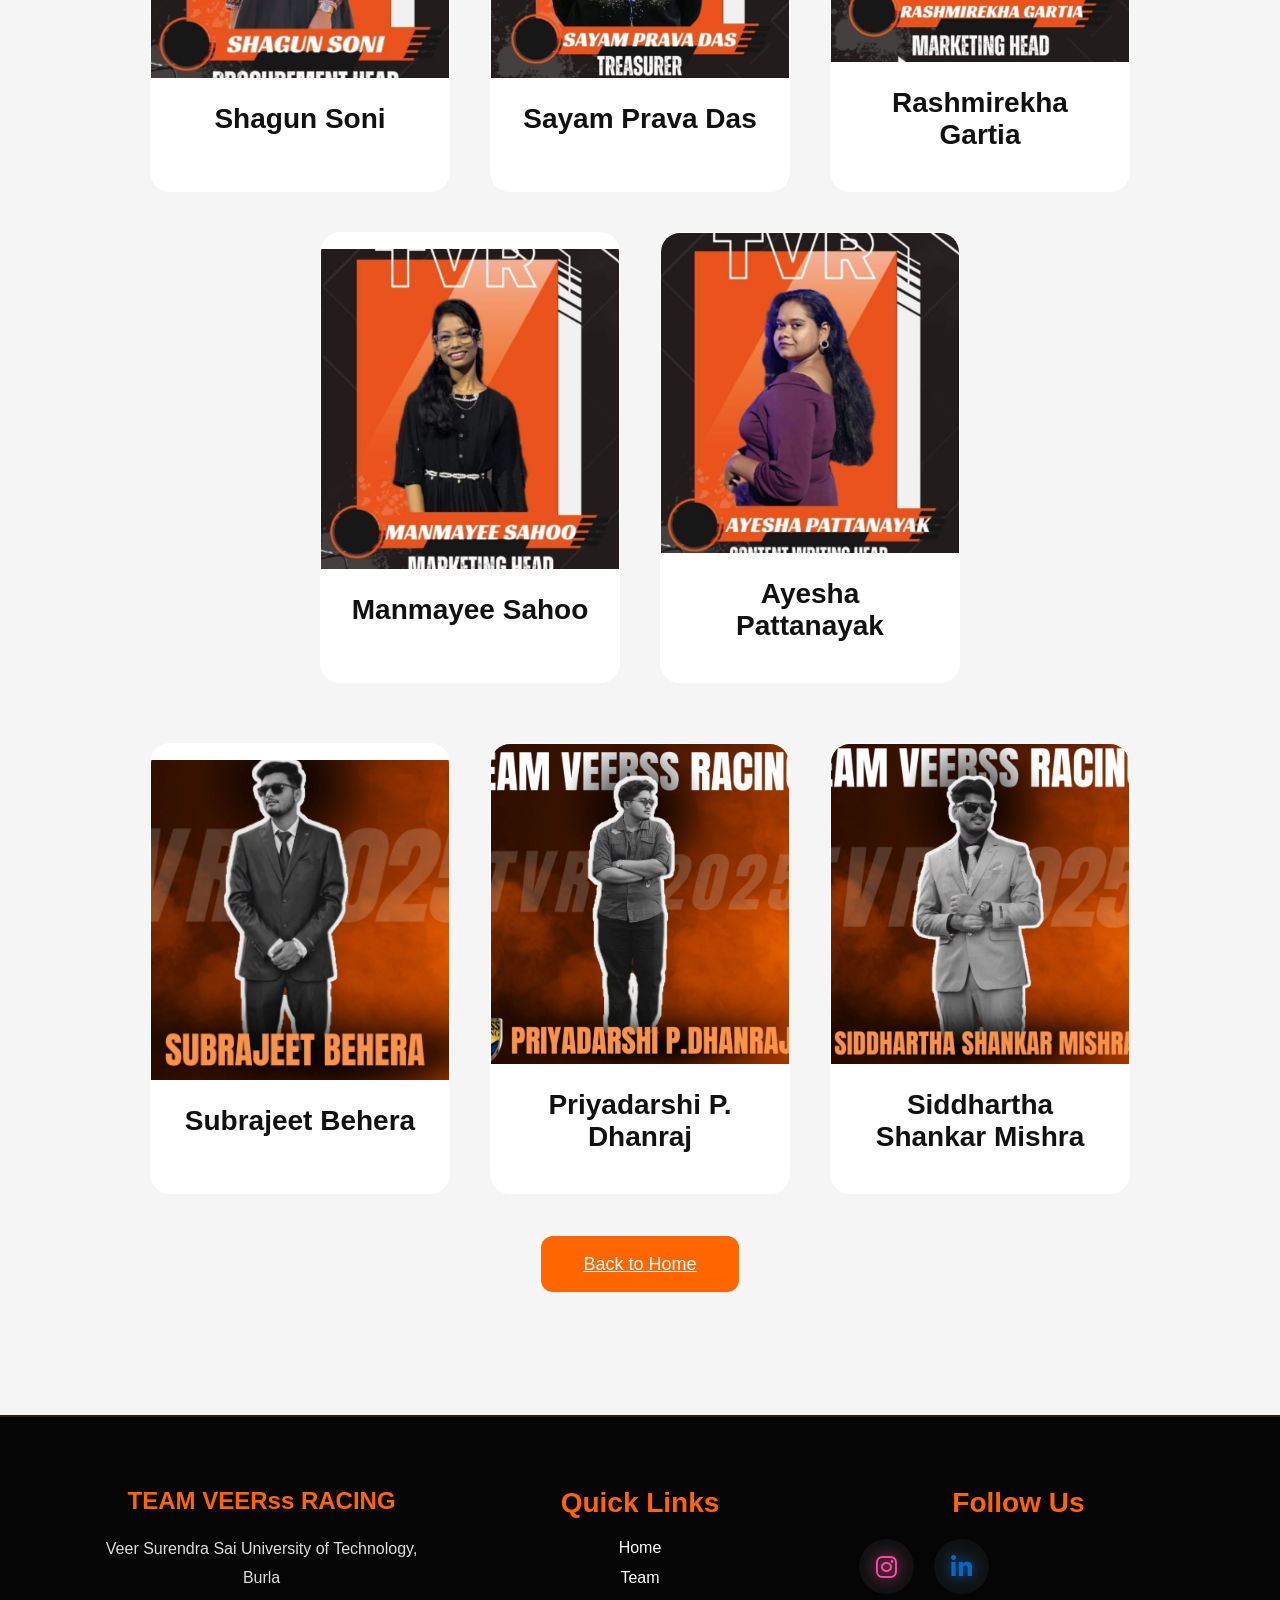
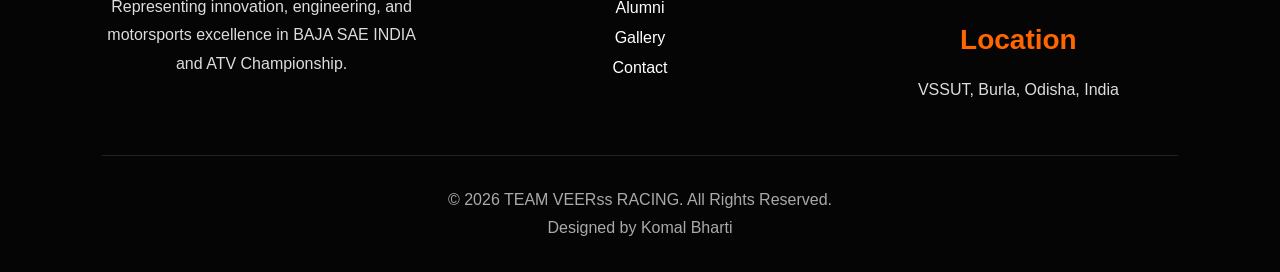
==== commit d03b8261: "Replace member images and update names Updated member images and names in alumni.html." ====
--- a/alumni.html
+++ b/alumni.html
@@ -55,7 +55,7 @@
 
       <div class="card member-card">
 
-        <img src="images/nilu.jpg">
+        <img src="images/nilu.png">
 
         <div class="member-info">
 
@@ -67,7 +67,7 @@
 
       <div class="card member-card">
 
-        <img src="images/farzan.jpg">
+        <img src="images/farzan.png">
 
         <div class="member-info">
 
@@ -79,7 +79,7 @@
 
       <div class="card member-card">
 
-        <img src="images/pranab.jpg">
+        <img src="images/pranab.png">
 
         <div class="member-info">
 
@@ -91,7 +91,7 @@
 
       <div class="card member-card">
 
-        <img src="images/girija.jpg">
+        <img src="images/girija.png">
 
         <div class="member-info">
 
@@ -103,19 +103,19 @@
 
       <div class="card member-card">
 
-        <img src="images/nadeem.jpg">
-
-        <div class="member-info">
-
-          <h3>Sk Nadeem Ali</h3>
-
-        </div>
-
-      </div>
-
-      <div class="card member-card">
-
-        <img src="images/sucharita.jpg">
+        <img src="images/nadeem.png">
+
+        <div class="member-info">
+
+          <h3>Sk Nadim Ali</h3>
+
+        </div>
+
+      </div>
+
+      <div class="card member-card">
+
+        <img src="images/sucharita.png">
 
         <div class="member-info">
 
@@ -127,7 +127,7 @@
 
       <div class="card member-card">
 
-        <img src="images/shagun.jpg">
+        <img src="images/shagun.png">
 
         <div class="member-info">
 
@@ -139,7 +139,7 @@
 
       <div class="card member-card">
 
-        <img src="images/sayamprava.jpg">
+        <img src="images/sayamprava.png">
 
         <div class="member-info">
 
@@ -151,7 +151,7 @@
 
       <div class="card member-card">
 
-        <img src="images/rashmirekha.jpg">
+        <img src="images/rashmirekha.png">
 
         <div class="member-info">
 
@@ -163,7 +163,7 @@
 
       <div class="card member-card">
 
-        <img src="images/manmayee.jpg">
+        <img src="images/manmayee.png">
 
         <div class="member-info">
 
@@ -175,7 +175,7 @@
 
       <div class="card member-card">
 
-        <img src="images/alumni1.jpg">
+        <img src="images/ayesha.png">
 
         <div class="member-info">
 
@@ -198,11 +198,35 @@
 
       <div class="card member-card">
 
-        <img src="images/alumni1.jpg">
+        <img src="images/subrajeet.png">
 
         <div class="member-info">
 
           <h3>Subrajeet Behera</h3>
+
+        </div>
+
+      </div>
+
+      <div class="card member-card">
+
+        <img src="images/dhanraj.png">
+
+        <div class="member-info">
+
+          <h3>Priyadarshi P. Dhanraj</h3>
+
+        </div>
+
+      </div>
+
+      <div class="card member-card">
+
+        <img src="images/siddhartha.png">
+
+        <div class="member-info">
+
+          <h3>Siddhartha Shankar Mishra</h3>
 
         </div>
 
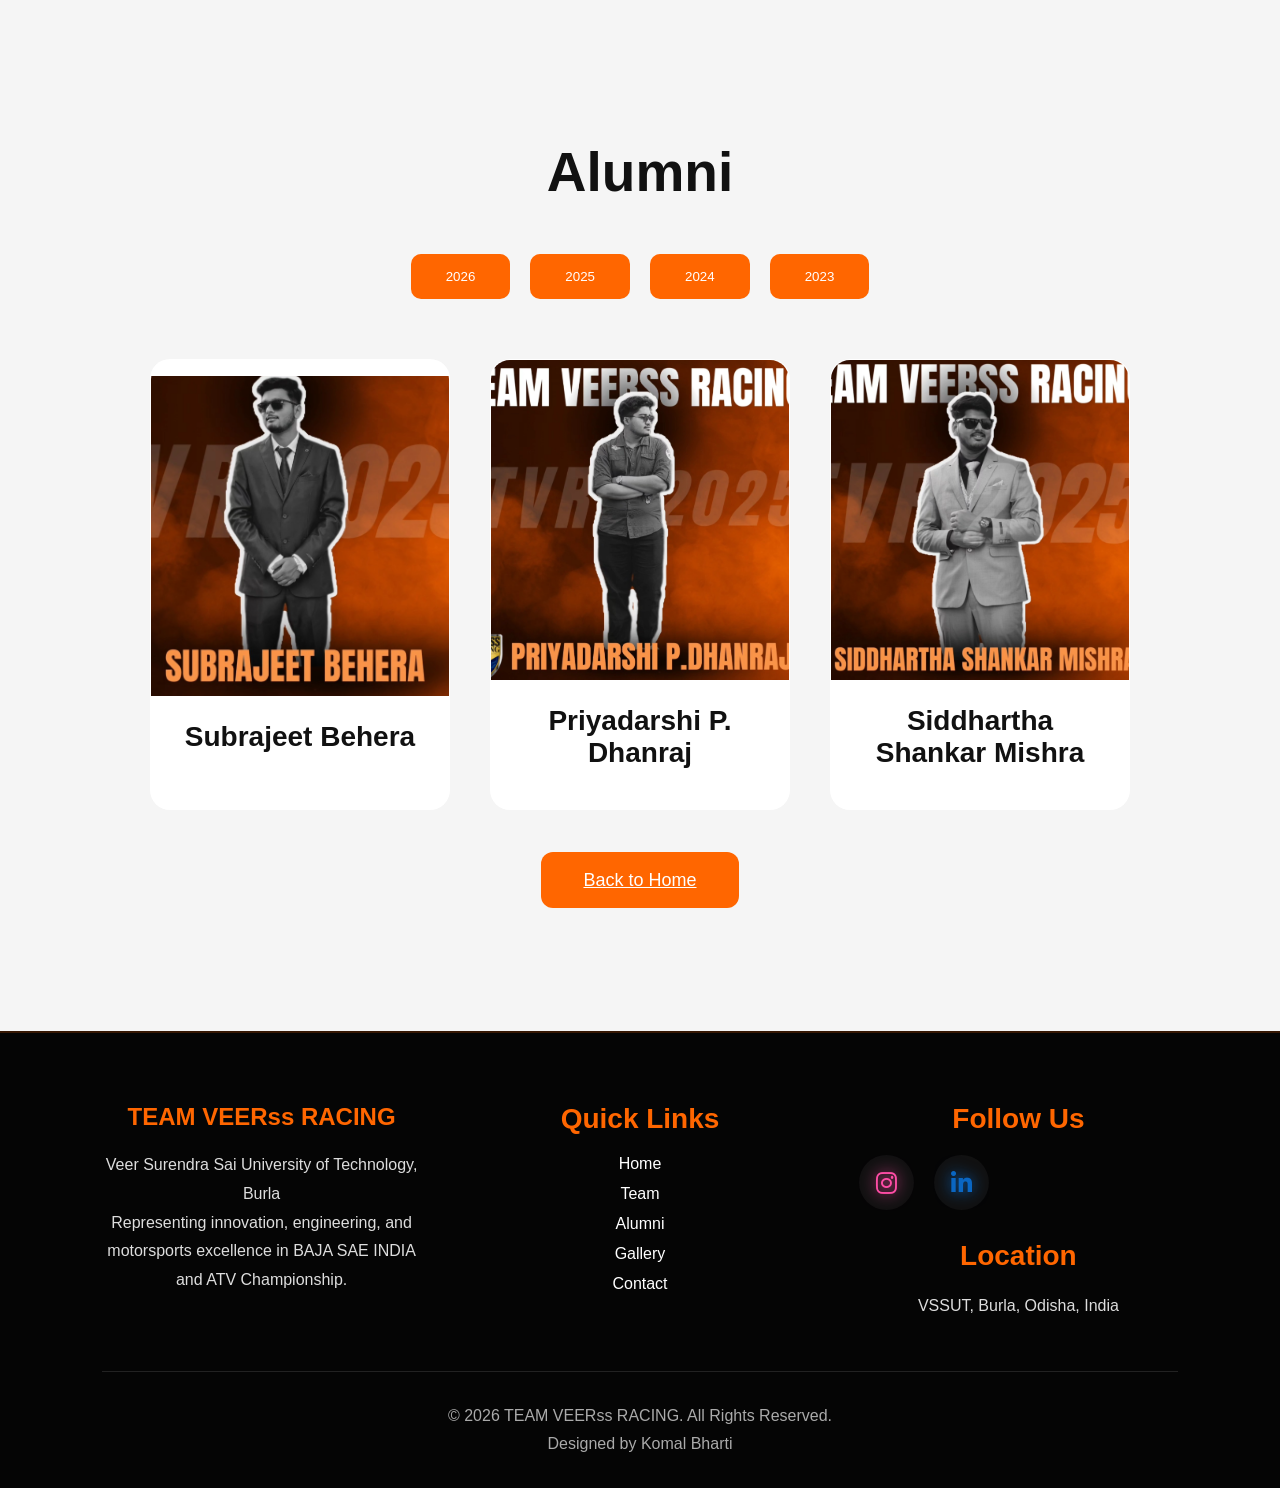
==== commit 48e44346: "Update alumni.html" ====
--- a/alumni.html
+++ b/alumni.html
@@ -49,7 +49,7 @@
   </div>
     <!-- 2026 -->
 
-  <div class="alumni-content active" id="year2026">
+  <div class="alumni-content" id="year2026">
 
     <div class="card-container">
 
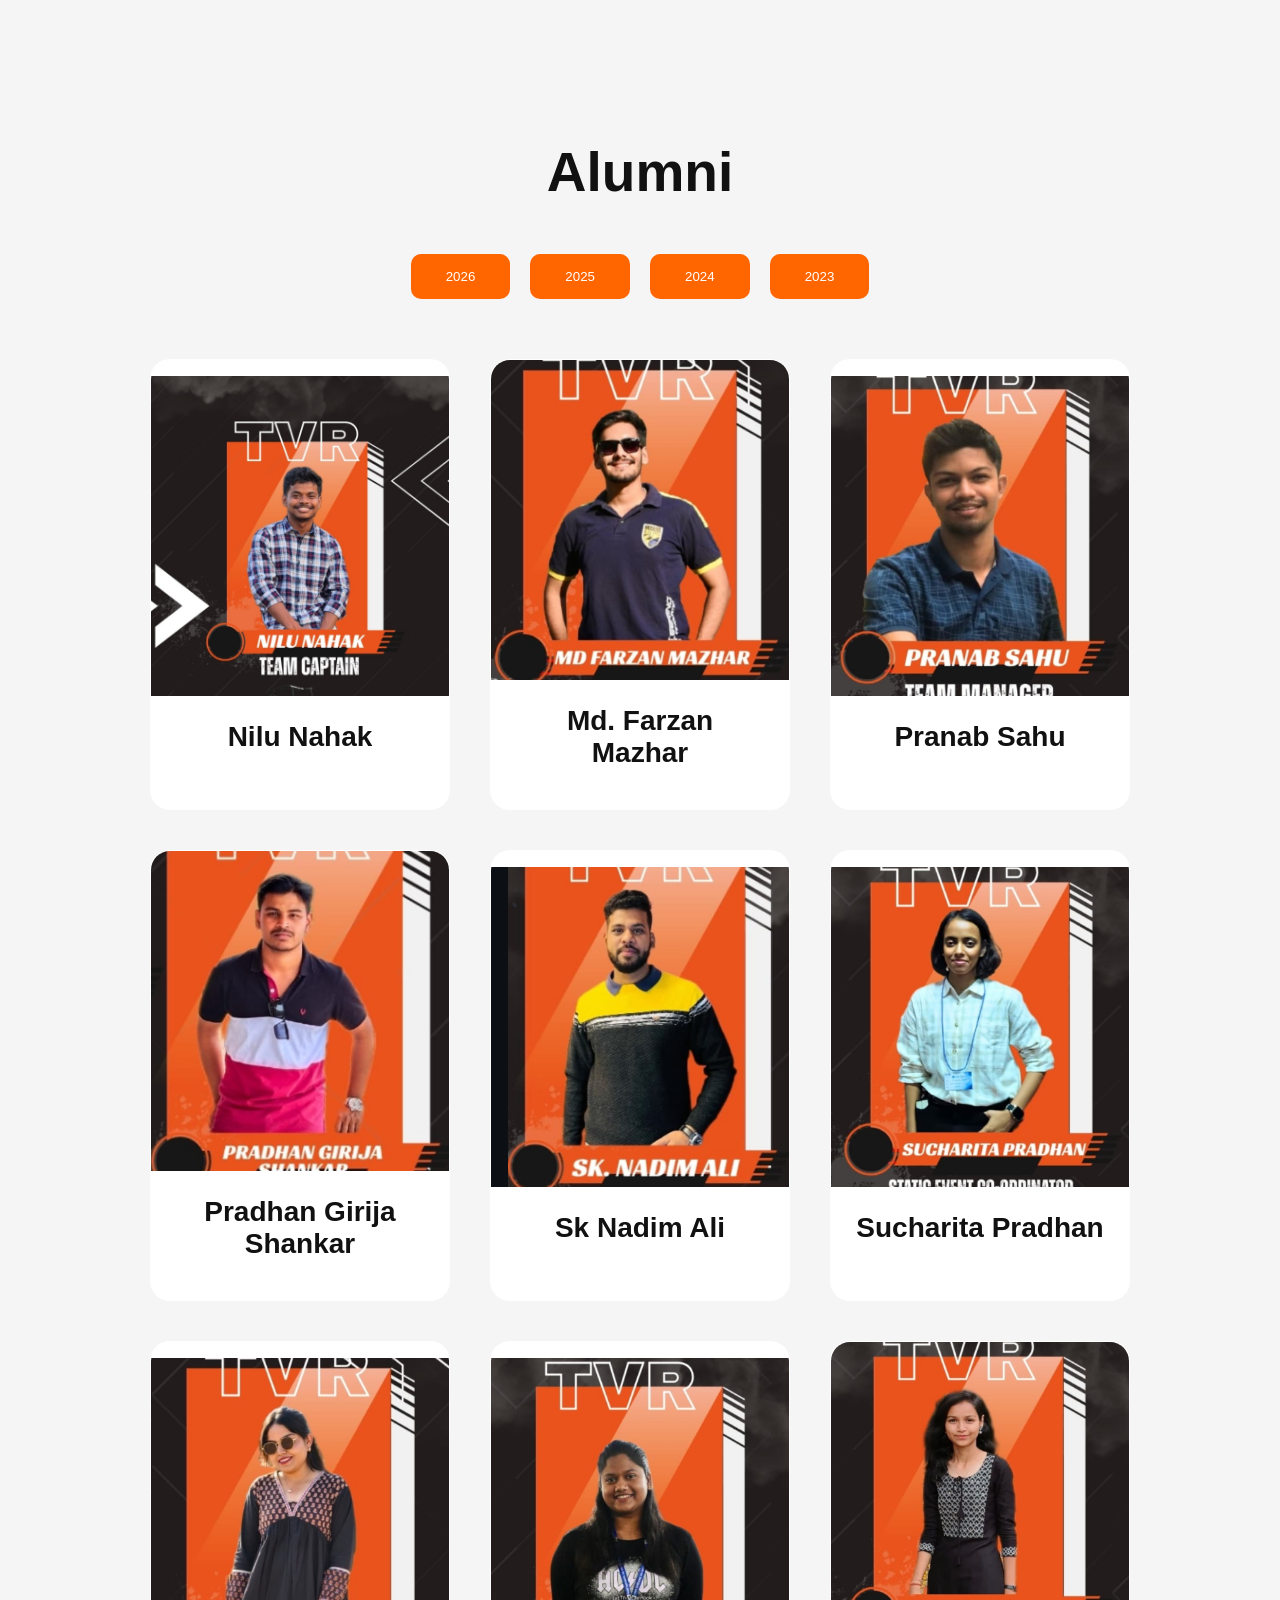
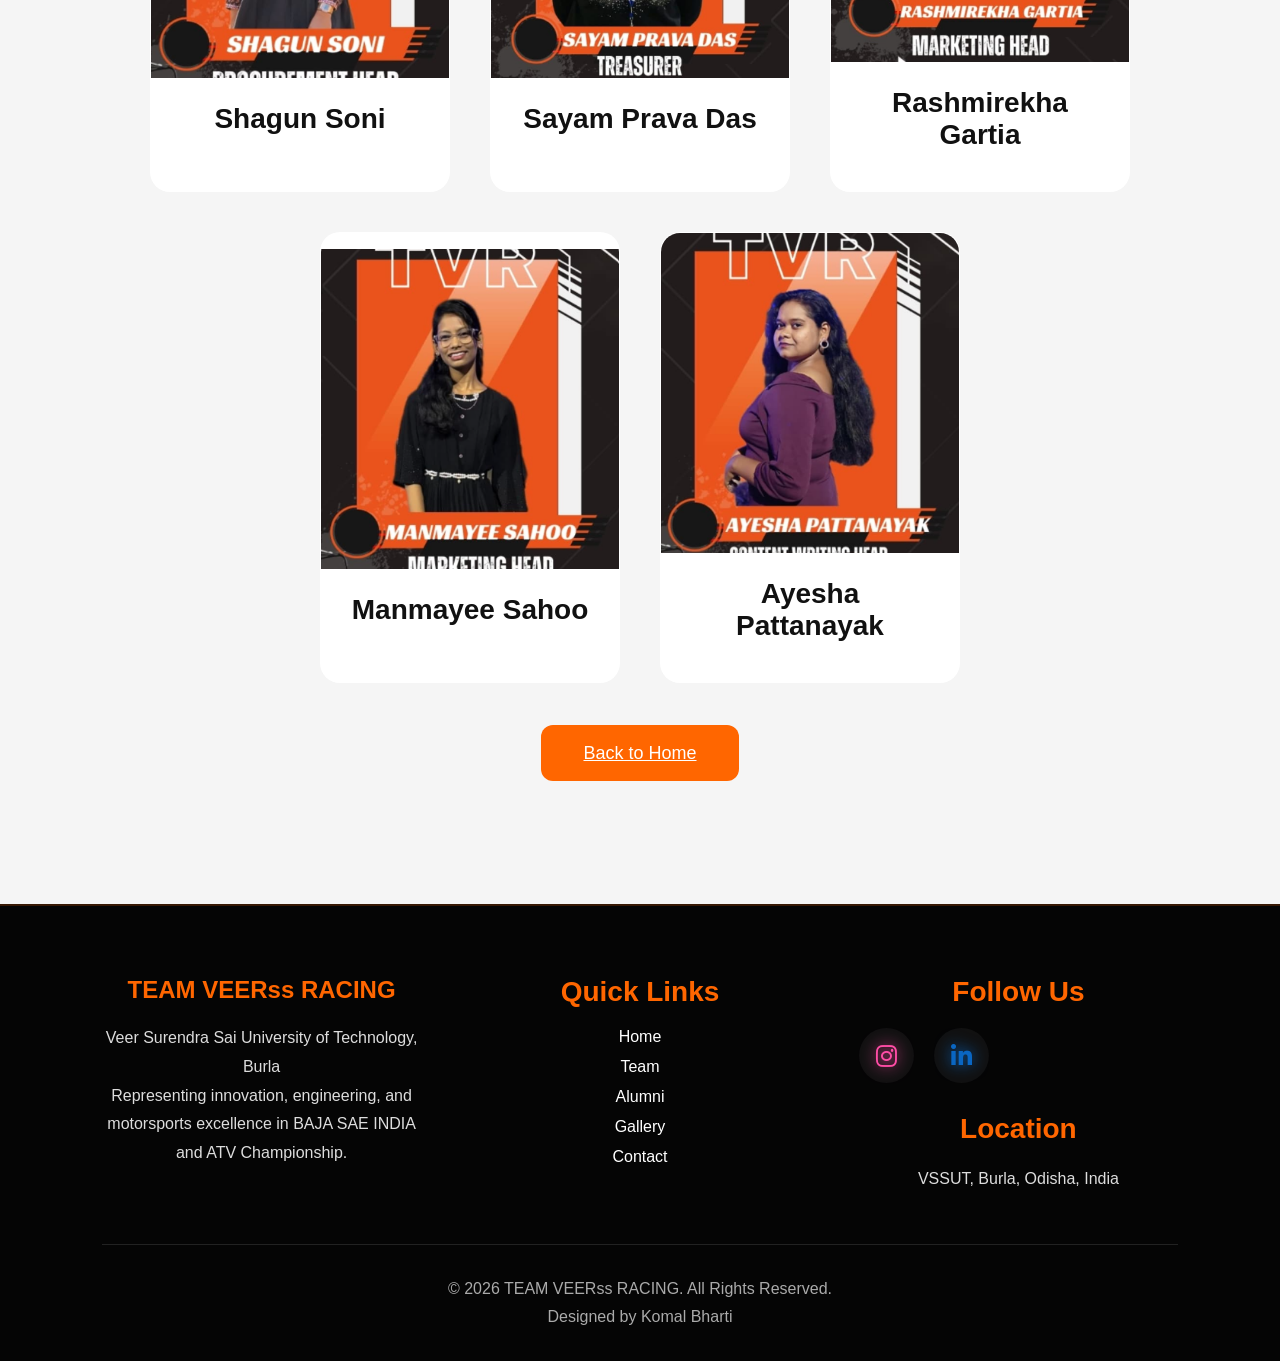
==== commit fdc41726: "Update alumni content active classes for 2025 and 2026 Removed 'active' class from year2025 alumni c" ====
--- a/alumni.html
+++ b/alumni.html
@@ -49,7 +49,7 @@
   </div>
     <!-- 2026 -->
 
-  <div class="alumni-content" id="year2026">
+  <div class="alumni-content active" id="year2026">
 
     <div class="card-container">
 
@@ -192,7 +192,7 @@
 
   <!-- 2025 -->
 
-  <div class="alumni-content active" id="year2025">
+  <div class="alumni-content" id="year2025">
 
     <div class="card-container">
 
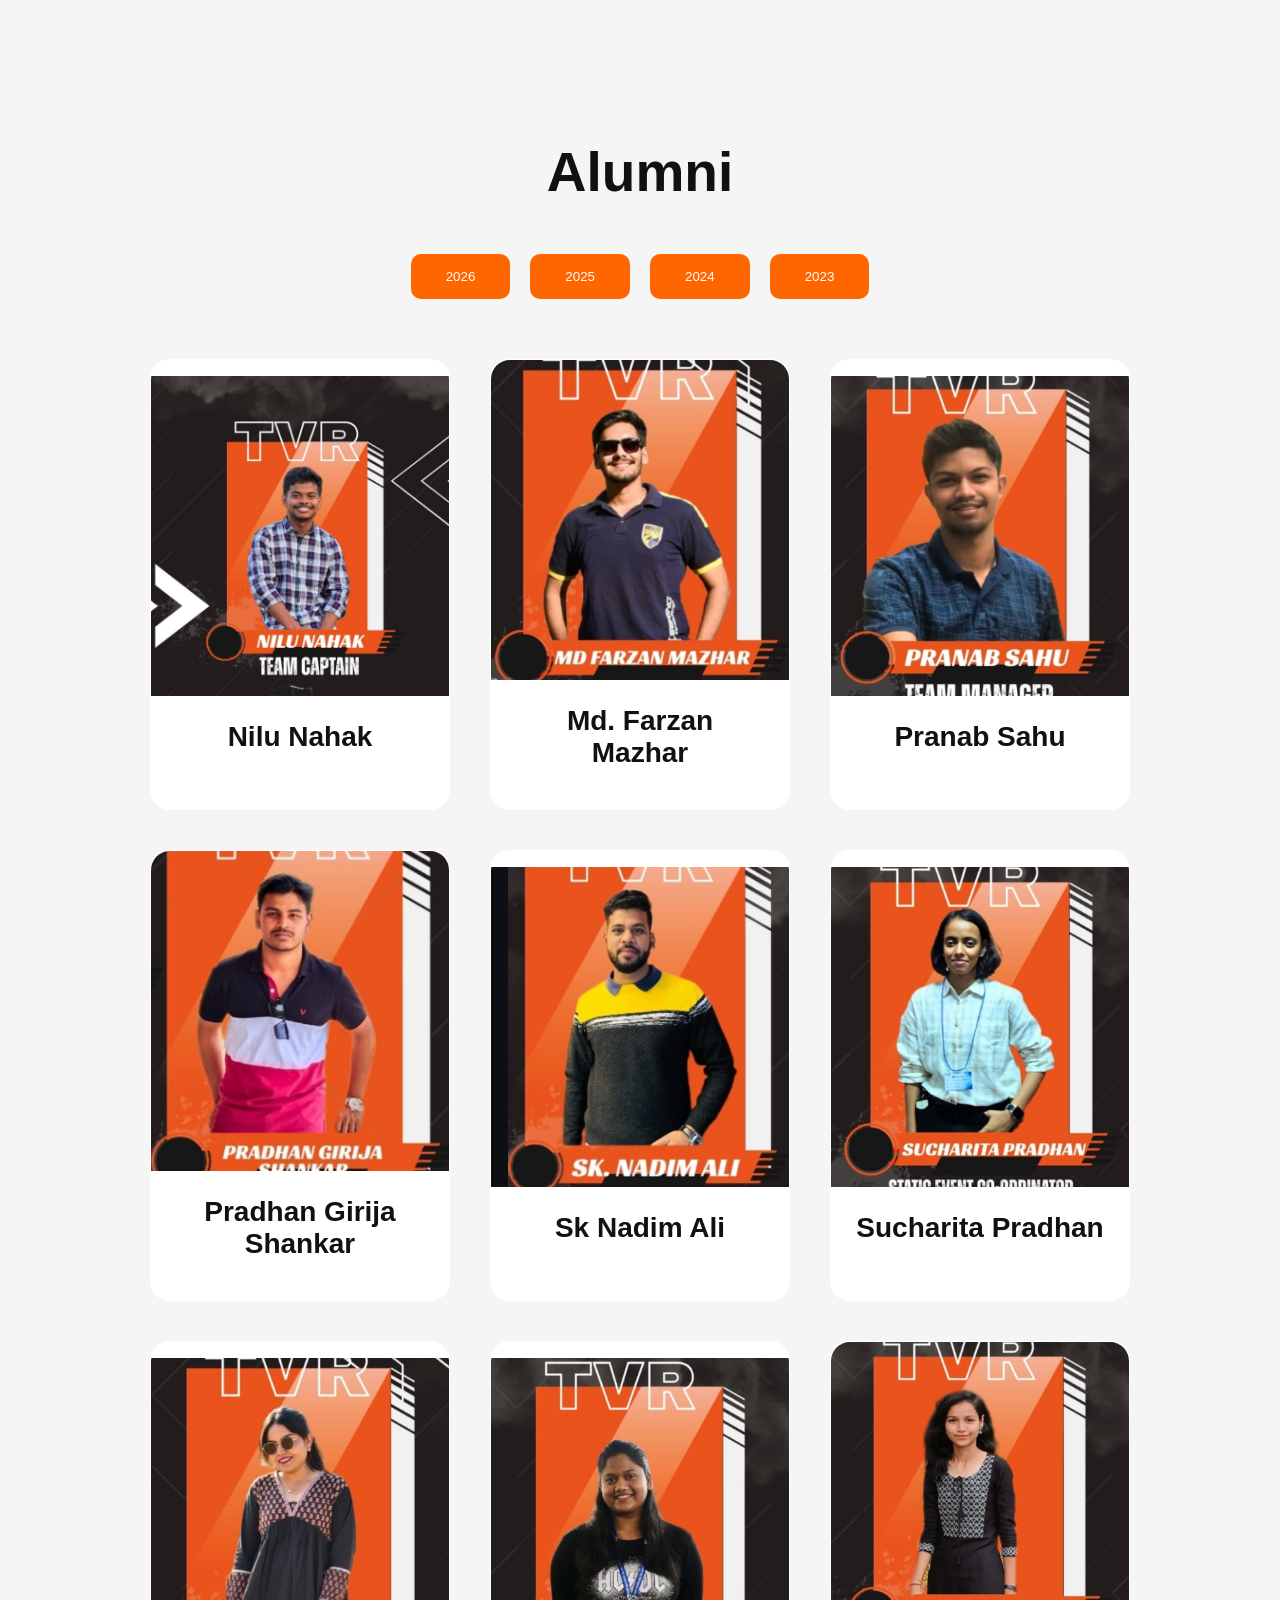
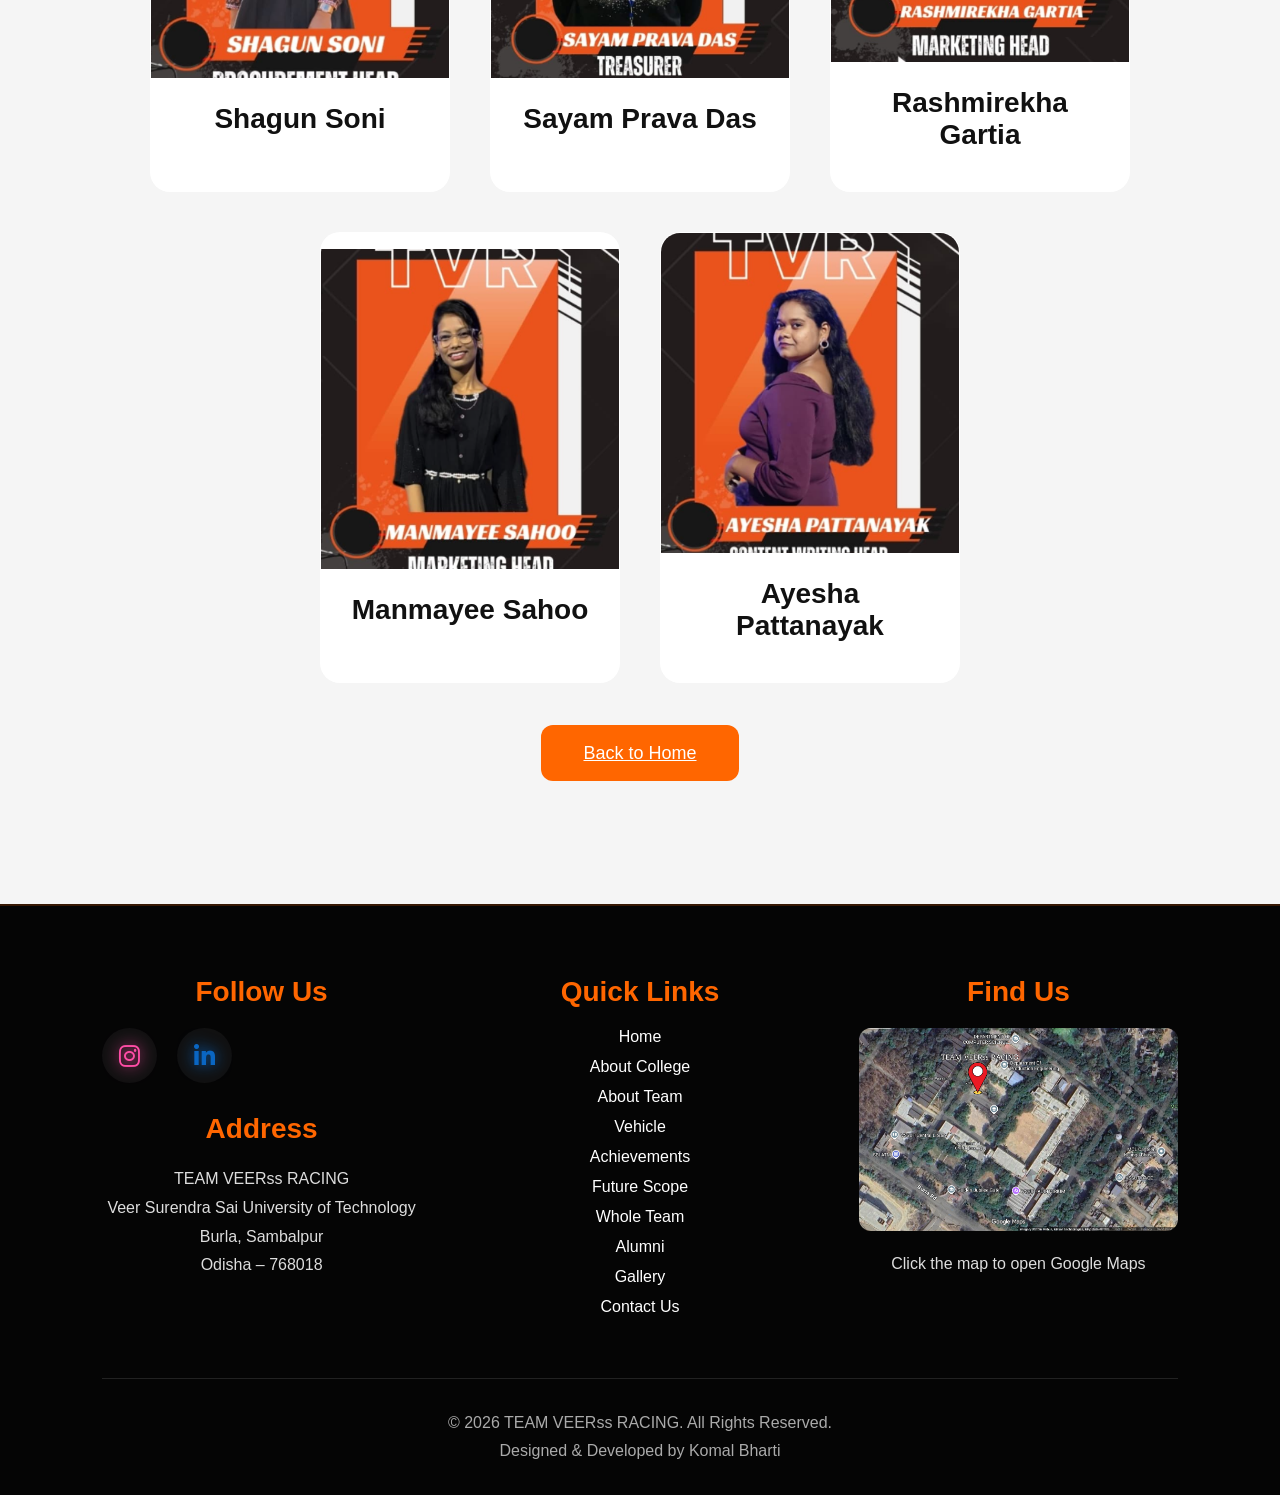
==== commit 79a6f4ab: "Update alumni.html" ====
--- a/alumni.html
+++ b/alumni.html
@@ -299,101 +299,98 @@
 
 <footer>
 
-  <div class="footer-container">
-
-    <!-- LEFT -->
-
-    <div class="footer-section">
-
-      <h2>TEAM VEERss RACING</h2>
-
-      <p>
-        Veer Surendra Sai University of Technology,
-        Burla
-      </p>
-
-      <p>
-        Representing innovation, engineering,
-        and motorsports excellence in BAJA SAE
-        INDIA and ATV Championship.
-      </p>
-
-    </div>
-
-    <!-- QUICK LINKS -->
-
-    <div class="footer-section">
-
-      <h3>Quick Links</h3>
-
-      <a href="index.html">Home</a>
-
-      <a href="team.html">Team</a>
-
-      <a href="alumni.html">Alumni</a>
-
-      <a href="#gallery">Gallery</a>
-
-      <a href="#contact">Contact</a>
-
-    </div>
-
-    <!-- FOLLOW US -->
-
-    <div class="footer-section">
-
-      <h3>Follow Us</h3>
-
-      <div class="footer-socials">
-
-        <a href="https://instagram.com/"
-           target="_blank">
-
-          <i class="fab fa-instagram"></i>
-
-        </a>
-
-        <a href="https://linkedin.com/"
-           target="_blank">
-
-          <i class="fab fa-linkedin-in"></i>
-
-        </a>
-
-      </div>
-
-      <h3 class="location-title">
-
-        Location
-
-      </h3>
-
-      <p>
-        VSSUT, Burla, Odisha, India
-      </p>
-
-    </div>
-
-  </div>
-
-  <!-- BOTTOM -->
-
-  <div class="footer-bottom">
-
-    <p>
-
-      © 2026 TEAM VEERss RACING.
-      All Rights Reserved.
-
-    </p>
-
-    <p class="credits">
-
-      Designed by Komal Bharti
-
-    </p>
-
-  </div>
+<div class="footer-container">
+
+<!-- LEFT -->
+
+<div class="footer-section">
+
+<h3>Follow Us</h3>
+
+<div class="footer-socials">
+
+<a href="https://www.instagram.com/veerss_racing?igsh=ZThqb3FlYXNyeXkz" target="_blank">
+<i class="fab fa-instagram"></i>
+</a>
+
+<a href="https://www.linkedin.com/in/team-veerss-racing-2206305a" target="_blank">
+<i class="fab fa-linkedin-in"></i>
+</a>
+
+</div>
+
+<h3>Address</h3>
+
+<p>
+TEAM VEERss RACING<br>
+Veer Surendra Sai University of Technology<br>
+Burla, Sambalpur<br>
+Odisha – 768018
+</p>
+
+</div>
+
+<!-- MIDDLE -->
+
+<div class="footer-section">
+
+<h3>Quick Links</h3>
+
+            <a href="index.html">Home</a>
+
+            <a href="#college">About College</a>
+
+            <a href="#team">About Team</a>
+
+            <a href="#vehicle">Vehicle</a>
+
+            <a href="#achievements">Achievements</a>
+
+            <a href="#future">Future Scope</a>
+
+            <a href="team.html">Whole Team</a>
+
+            <a href="alumni.html">Alumni</a>
+
+            <a href="gallery.html">Gallery</a>
+
+            <a href="#contact">Contact Us</a>
+</div>
+
+<!-- RIGHT -->
+
+<div class="footer-section">
+
+<h3>Find Us</h3>
+
+<a href="https://maps.google.com/?q=Veer+Surendra+Sai+University+of+Technology+Burla"
+target="_blank">
+
+<img src="images/map.png"
+alt="Location"
+class="footer-map">
+
+</a>
+
+<p class="map-text">
+Click the map to open Google Maps
+</p>
+
+</div>
+
+</div>
+
+<div class="footer-bottom">
+
+<p>
+© 2026 TEAM VEERss RACING. All Rights Reserved.
+</p>
+
+<p class="credits">
+Designed & Developed by Komal Bharti
+</p>
+
+</div>
 
 </footer>
 
